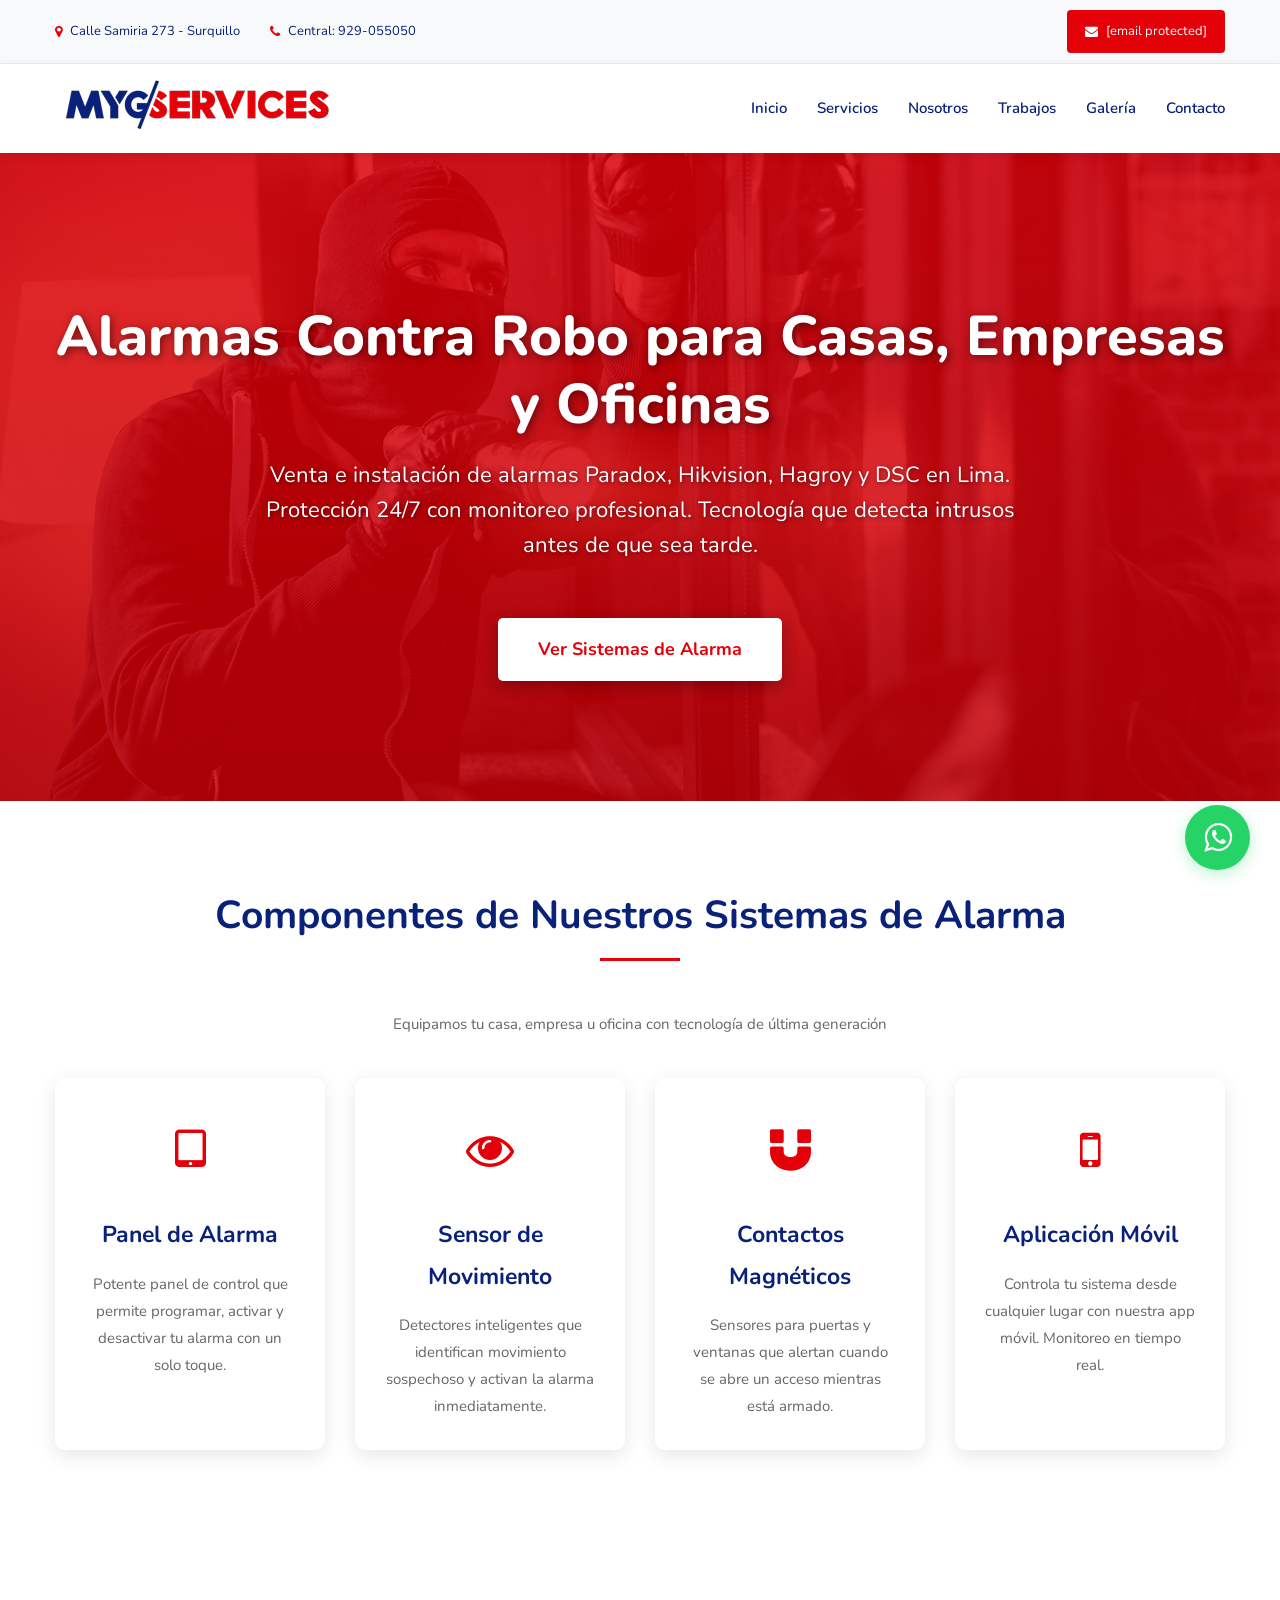
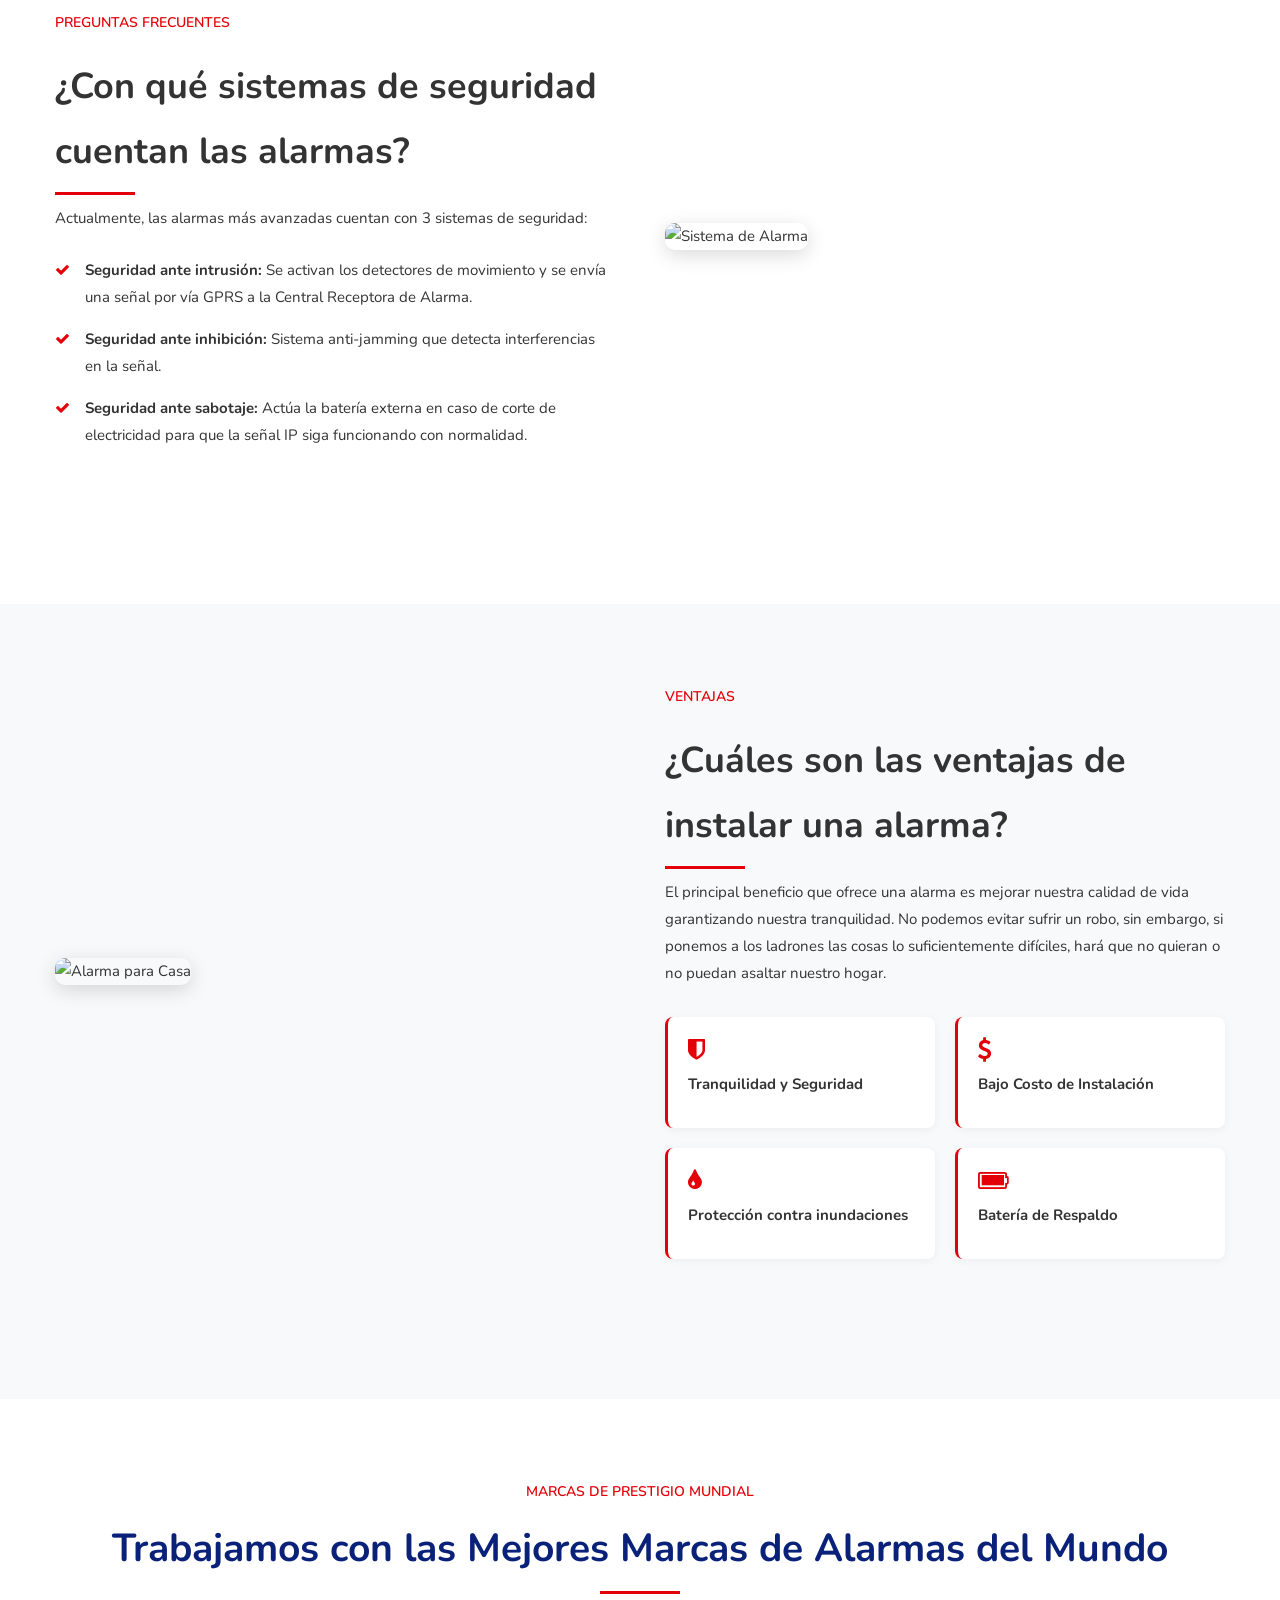
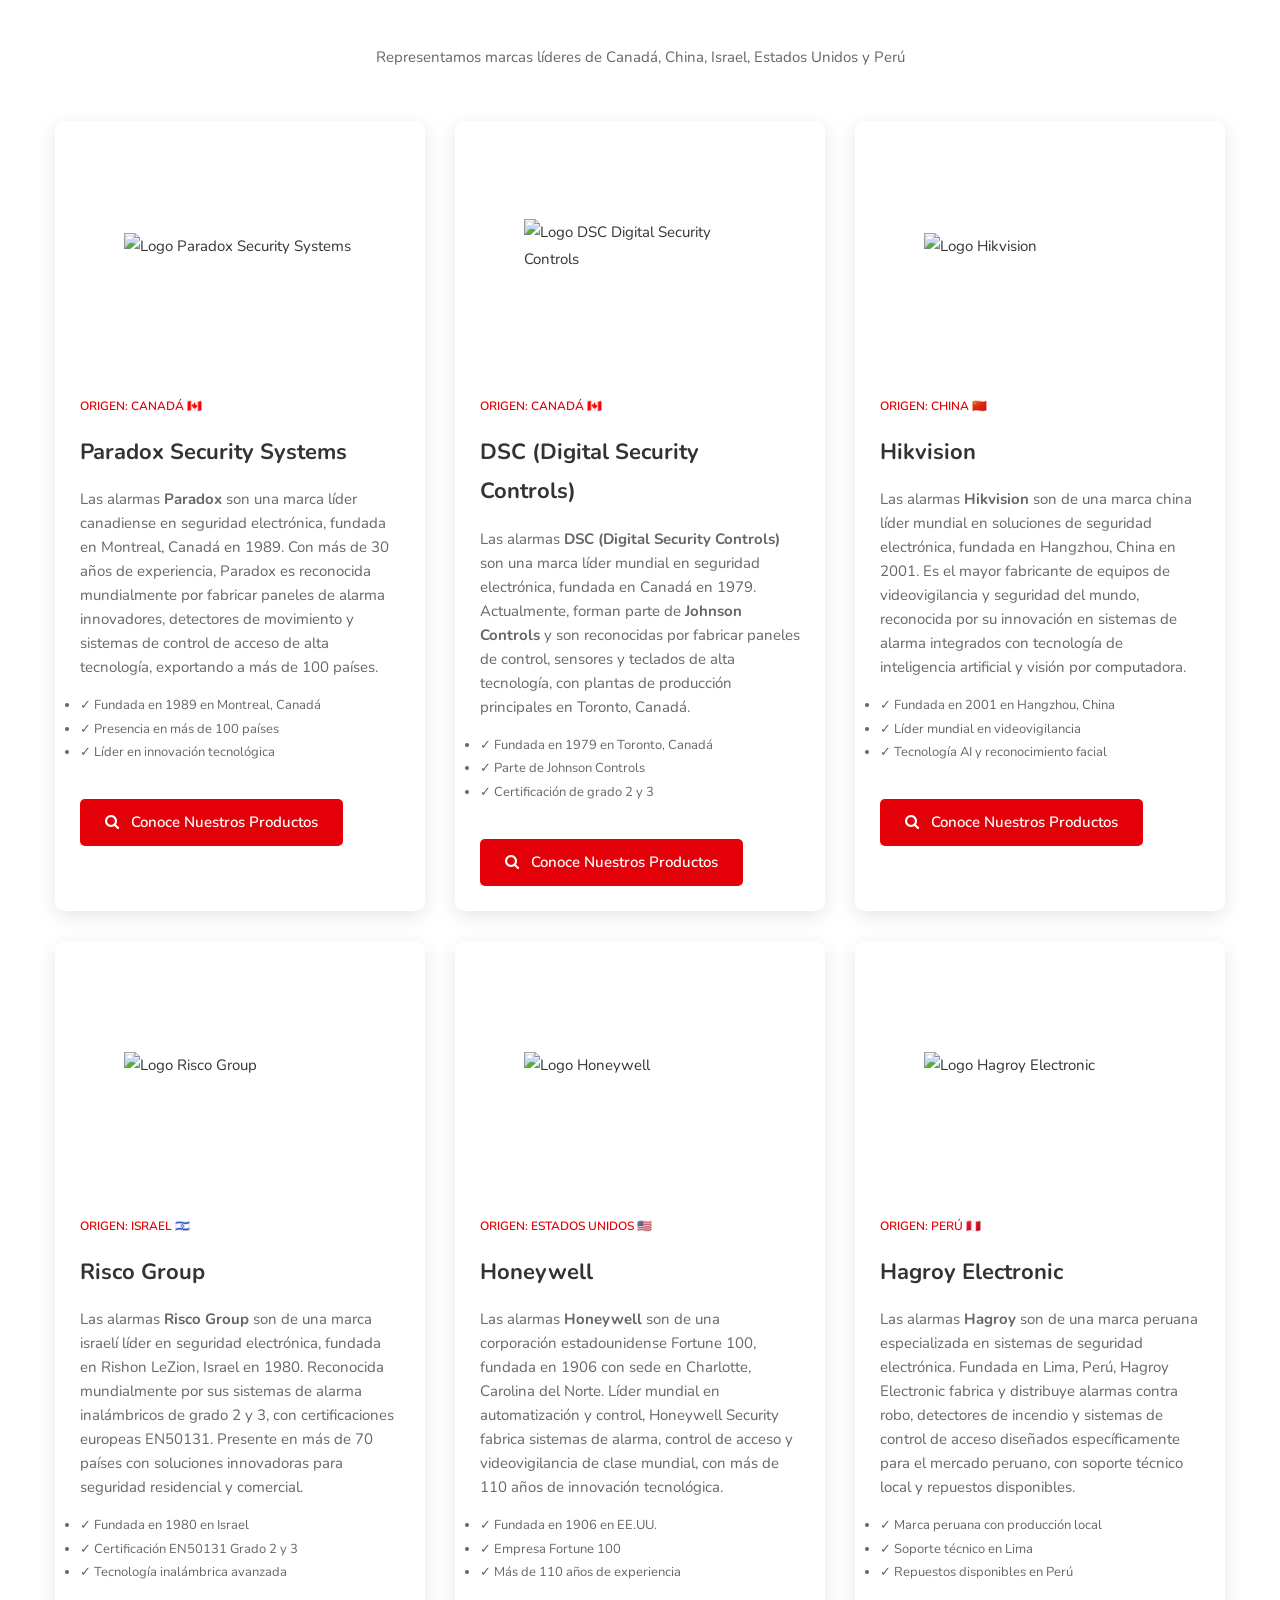
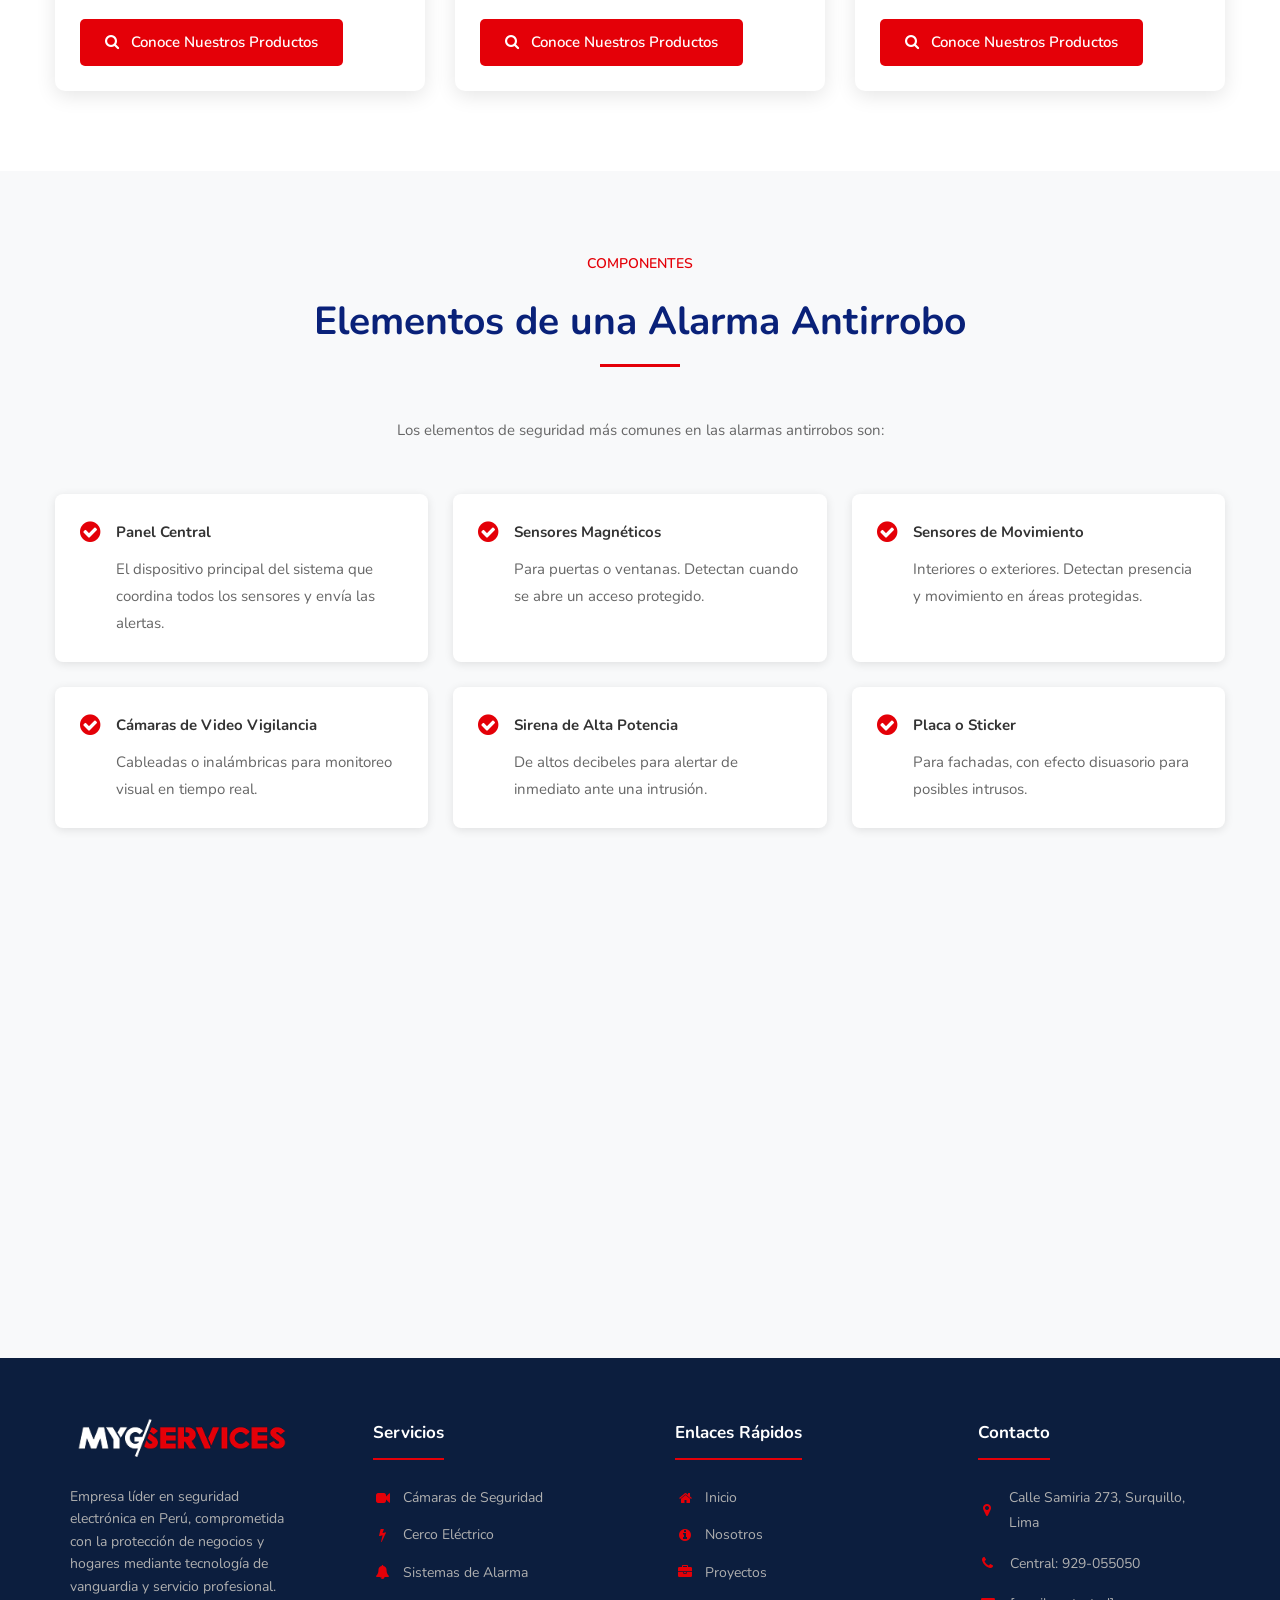
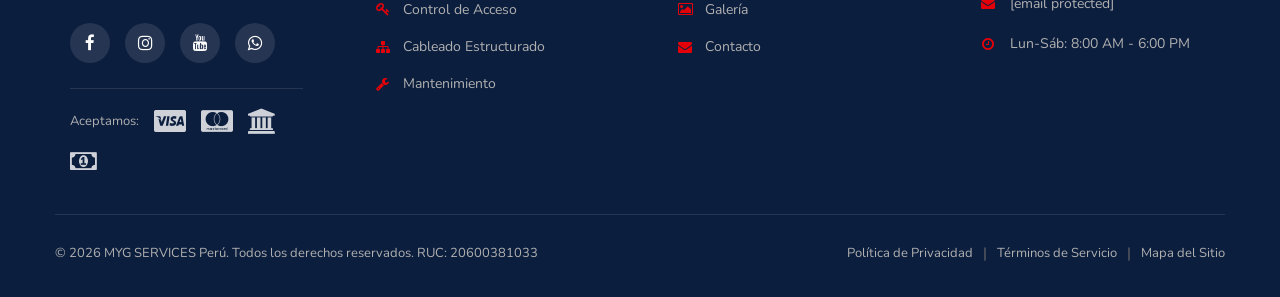
==== CercoElectrico/index.html @ 2b4c7112 "Primer commit" ====
<!DOCTYPE html>
<html lang="es-PE">
<head>
    <!-- ===== META TAGS SEO OPTIMIZADOS ===== -->
    <meta charset="UTF-8">
    <meta name="viewport" content="width=device-width, initial-scale=1.0">
    
    <!-- Título SEO optimizado -->
    <title>Alarmas Contra Robo para Casas, Empresas y Oficinas - Lima | MYG SERVICES</title>
    
    <!-- Meta description optimizada -->
    <meta name="description" content="Venta e instalación de alarmas contra robo para casas, empresas y oficinas en Lima. Marcas: Paradox, Hikvision, Hagroy y DSC. Protección 24/7 con monitoreo profesional. ☎ 929-055050">
    
    <!-- Geo tags para búsqueda local -->
    <meta name="geo.region" content="PE-LIM">
    <meta name="geo.placename" content="Lima, Perú">
    <meta name="geo.position" content="-12.117430;-77.025131">
    
    <!-- Robots -->
    <meta name="robots" content="index, follow, max-image-preview:large, max-snippet:-1, max-video-preview:-1">
    
    <!-- Canonical URL -->
    <link rel="canonical" href="https://mygservices.com/alarma.html">
    
    <!-- Open Graph / Facebook -->
    <meta property="og:type" content="website">
    <meta property="og:url" content="https://mygservices.com/alarma.html">
    <meta property="og:title" content="Alarmas Contra Robo para Casas, Empresas y Oficinas - Lima">
    <meta property="og:description" content="Sistemas de alarma para casas y negocios. Instalación profesional en Lima. Monitoreo 24/7.">
    <meta property="og:image" content="https://mygservices.com/images/alarma-og.jpg">
    <meta property="og:locale" content="es_PE">
    
    <!-- Twitter -->
    <meta property="twitter:card" content="summary_large_image">
    <meta property="twitter:url" content="https://mygservices.com/alarma.html">
    <meta property="twitter:title" content="Sistemas de Alarma Contra Robo - Lima">
    <meta property="twitter:description" content="Instalación de alarmas para casas y negocios. Monitoreo 24/7.">
    
    <!-- Favicon -->
    <link rel="apple-touch-icon" sizes="180x180" href="images/apple-touch-icon.png">
    <link rel="icon" type="image/png" sizes="32x32" href="images/favicon-32x32.png">
    <link rel="icon" type="image/png" sizes="16x16" href="images/favicon-16x16.png">
    <link rel="manifest" href="images/site.webmanifest">
    <link rel="mask-icon" href="images/safari-pinned-tab.svg" color="#e40008">
    <meta name="msapplication-TileColor" content="#da532c">
    <meta name="theme-color" content="#ffffff">
    
    <!-- CSS -->
    <link rel="stylesheet" href="css/style.css">
    <link href="https://fonts.googleapis.com/css?family=Nunito:200,200i,300,300i,400,400i,600,600i,700,700i,800,800i,900,900i&display=swap" rel="stylesheet">
    <link rel="stylesheet" href="https://cdnjs.cloudflare.com/ajax/libs/font-awesome/4.7.0/css/font-awesome.min.css">
    
    <!-- Schema.org Markup para SEO -->
    <script type="application/ld+json">
    {
      "@context": "https://schema.org",
      "@type": "LocalBusiness",
      "name": "MYG SERVICES",
      "description": "Venta e instalación de alarmas Paradox, Hikvision, Hagroy y DSC para casas, empresas y oficinas en Lima, Perú",
      "image": "https://mygservices.com/images/logo.png",
      "telephone": "+51-929-055050",
      "address": {
        "@type": "PostalAddress",
        "streetAddress": "Calle Samiria 273",
        "addressLocality": "Surquillo",
        "addressRegion": "Lima",
        "postalCode": "15064",
        "addressCountry": "PE"
      },
      "geo": {
        "@type": "GeoCoordinates",
        "latitude": -12.117430,
        "longitude": -77.025131
      },
      "url": "https://mygservices.com",
      "priceRange": "$$",
      "openingHoursSpecification": {
        "@type": "OpeningHoursSpecification",
        "dayOfWeek": ["Monday", "Tuesday", "Wednesday", "Thursday", "Friday", "Saturday"],
        "opens": "08:00",
        "closes": "18:00"
      },
      "aggregateRating": {
        "@type": "AggregateRating",
        "ratingValue": "4.8",
        "reviewCount": "127"
      }
    }
    </script>
    
    <script type="application/ld+json">
    {
      "@context": "https://schema.org",
      "@type": "Product",
      "name": "Sistema de Alarma Contra Robo para Casas, Empresas y Oficinas",
      "description": "Sistema de alarma con monitoreo 24/7, sensores de movimiento, contactos magnéticos y aplicación móvil",
      "brand": {
        "@type": "Brand",
        "name": "MYG SERVICES"
      },
      "offers": {
        "@type": "AggregateOffer",
        "priceCurrency": "PEN",
        "availability": "https://schema.org/InStock",
        "seller": {
          "@type": "Organization",
          "name": "MYG SERVICES"
        }
      }
    }
    </script>
    
    <script type="application/ld+json">
    {
      "@context": "https://schema.org",
      "@type": "FAQPage",
      "mainEntity": [
        {
          "@type": "Question",
          "name": "¿Con qué sistemas de seguridad cuentan las alarmas?",
          "acceptedAnswer": {
            "@type": "Answer",
            "text": "Las alarmas cuentan con 3 sistemas de seguridad: Seguridad ante intrusión mediante detectores de movimiento y señal GPRS, seguridad ante inhibición con sistema anti-jamming, y seguridad ante sabotaje con batería externa de respaldo."
          }
        },
        {
          "@type": "Question",
          "name": "¿Cuáles son las ventajas de instalar una alarma contra robo?",
          "acceptedAnswer": {
            "@type": "Answer",
            "text": "Las principales ventajas son: tranquilidad y seguridad para tu familia, bajo costo de instalación, protección contra inundaciones con sensores adicionales, y batería de respaldo que mantiene el sistema funcionando ante cortes de energía."
          }
        },
        {
          "@type": "Question",
          "name": "¿Qué marcas de alarmas instalamos?",
          "acceptedAnswer": {
            "@type": "Answer",
            "text": "Vendemos e instalamos las mejores marcas del mercado: Paradox (SP4000 y EVO192), DSC (paneles híbridos modulares), Hikvision (sistemas integrados), Hagroy, Risco y Honeywell."
          }
        }
      ]
    }
    </script>
</head>
<body>
    <!-- Header -->
    <header id="home">
        <!-- Top Bar -->
        <div class="top-bar">
            <div class="container">
                <div class="top-bar-content">
                    <div class="contact-info">
                        <div class="address">
                            <i class="fa fa-map-marker"></i>
                            <span>Calle Samiria 273 - Surquillo</span>
                        </div>
                        <div class="phone">
                            <i class="fa fa-phone"></i>
                            <span>Central: 929-055050</span>
                        </div>
                    </div>
                    <div class="email-contact">
                        <a href="/cdn-cgi/l/email-protection#2d5b4843594c5e6d40544a5e485f5b444e485e034e4240" class="email-btn">
                            <i class="fa fa-envelope"></i> <span class="__cf_email__" data-cfemail="0b7d6e657f6a784b66726c786e797d62686e7825686466">[email&#160;protected]</span>
                        </a>
                    </div>
                </div>
            </div>
        </div>

        <!-- Navigation -->
        <div class="main-navigation">
            <div class="container">
                <div class="nav-container">
                    <!-- Logo -->
                    <div class="logo">
                        <a href="/">
                            <img src="images/logo.png" alt="MYG SERVICES Logo" width="280" height="60">
                        </a>
                    </div>

                    <!-- Mobile Menu Toggle -->
                    <button class="mobile-toggle" aria-label="Toggle navigation">
                        <span></span>
                        <span></span>
                        <span></span>
                    </button>

                    <!-- Main Menu -->
                    <nav class="main-menu">
                        <ul>
                            <li><a href="/">Inicio</a></li>
                            <li><a href="#services">Servicios</a></li>
                            <li><a href="/#about">Nosotros</a></li>
                            <li><a href="/#projects">Trabajos</a></li>
                            <li><a href="/#gallery">Galería</a></li>
                            <li><a href="#contact">Contacto</a></li>
                        </ul>
                    </nav>
                </div>
            </div>
        </div>
    </header>

    <!-- Hero Section con Imagen de Fondo -->
    <section class="hero-banner">
        <div class="container">
            <h1>Alarmas Contra Robo para Casas, Empresas y Oficinas</h1>
            <p>Venta e instalación de alarmas Paradox, Hikvision, Hagroy y DSC en Lima. Protección 24/7 con monitoreo profesional. Tecnología que detecta intrusos antes de que sea tarde.</p>
            <a href="#services" class="btn-primary">Ver Sistemas de Alarma</a>
        </div>
    </section>

    <!-- Stats Section -->
    <section class="services-section">
        <div class="container">
            <div style="text-align: center; margin-bottom: 40px;">
                <h2 class="section-title">Componentes de Nuestros Sistemas de Alarma</h2>
                <p style="max-width: 800px; margin: 0 auto; color: #666;">Equipamos tu casa, empresa u oficina con tecnología de última generación</p>
            </div>
            <div class="services-grid">
                <div class="service-card">
                    <div class="service-icon">
                        <i class="fa fa-tablet"></i>
                    </div>
                    <h3>Panel de Alarma</h3>
                    <p>Potente panel de control que permite programar, activar y desactivar tu alarma con un solo toque.</p>
                </div>
                
                <div class="service-card">
                    <div class="service-icon">
                        <i class="fa fa-eye"></i>
                    </div>
                    <h3>Sensor de Movimiento</h3>
                    <p>Detectores inteligentes que identifican movimiento sospechoso y activan la alarma inmediatamente.</p>
                </div>
                
                <div class="service-card">
                    <div class="service-icon">
                        <i class="fa fa-magnet"></i>
                    </div>
                    <h3>Contactos Magnéticos</h3>
                    <p>Sensores para puertas y ventanas que alertan cuando se abre un acceso mientras está armado.</p>
                </div>
                
                <div class="service-card">
                    <div class="service-icon">
                        <i class="fa fa-mobile"></i>
                    </div>
                    <h3>Aplicación Móvil</h3>
                    <p>Controla tu sistema desde cualquier lugar con nuestra app móvil. Monitoreo en tiempo real.</p>
                </div>
            </div>
        </div>
    </section>

    <!-- About Section - FAQ -->
    <section class="about-section">
        <div class="container">
            <div class="about-content">
                <div class="about-text">
                    <span class="section-subtitle">Preguntas Frecuentes</span>
                    <h2 class="section-title">¿Con qué sistemas de seguridad cuentan las alarmas?</h2>
                    <p>Actualmente, las alarmas más avanzadas cuentan con 3 sistemas de seguridad:</p>
                    <ul class="check-list">
                        <li>
                            <i class="fa fa-check"></i>
                            <strong>Seguridad ante intrusión:</strong> Se activan los detectores de movimiento y se envía una señal por vía GPRS a la Central Receptora de Alarma.
                        </li>
                        <li>
                            <i class="fa fa-check"></i>
                            <strong>Seguridad ante inhibición:</strong> Sistema anti-jamming que detecta interferencias en la señal.
                        </li>
                        <li>
                            <i class="fa fa-check"></i>
                            <strong>Seguridad ante sabotaje:</strong> Actúa la batería externa en caso de corte de electricidad para que la señal IP siga funcionando con normalidad.
                        </li>
                    </ul>
                </div>
                <div class="about-image">
                    <img src="images/alarma-sistema.jpg" alt="Sistema de Alarma" loading="lazy">
                </div>
            </div>
        </div>
    </section>

    <!-- Features Section -->
    <section class="services-section" style="background: #f8f9fa;">
        <div class="container">
            <div class="about-content">
                <div class="about-image">
                    <img src="images/alarma-casa.jpg" alt="Alarma para Casa" loading="lazy">
                </div>
                <div class="about-text">
                    <span class="section-subtitle">Ventajas</span>
                    <h2 class="section-title">¿Cuáles son las ventajas de instalar una alarma?</h2>
                    <p>
                        El principal beneficio que ofrece una alarma es mejorar nuestra calidad de vida garantizando nuestra tranquilidad. No podemos evitar sufrir un robo, sin embargo, si ponemos a los ladrones las cosas lo suficientemente difíciles, hará que no quieran o no puedan asaltar nuestro hogar.
                    </p>
                    <div class="features-grid">
                        <div class="feature-item">
                            <i class="fa fa-shield"></i>
                            <h4>Tranquilidad y Seguridad</h4>
                        </div>
                        <div class="feature-item">
                            <i class="fa fa-dollar"></i>
                            <h4>Bajo Costo de Instalación</h4>
                        </div>
                        <div class="feature-item">
                            <i class="fa fa-tint"></i>
                            <h4>Protección contra inundaciones</h4>
                        </div>
                        <div class="feature-item">
                            <i class="fa fa-battery-full"></i>
                            <h4>Batería de Respaldo</h4>
                        </div>
                    </div>
                </div>
            </div>
        </div>
    </section>

    <!-- Products Section -->
    <section id="services" class="projects-section">
        <div class="container">
            <div style="text-align: center; margin-bottom: 50px;">
                <span class="section-subtitle">Marcas de Prestigio Mundial</span>
                <h2 class="section-title">Trabajamos con las Mejores Marcas de Alarmas del Mundo</h2>
                <p style="max-width: 800px; margin: 0 auto 20px; color: #666;">Representamos marcas líderes de Canadá, China, Israel, Estados Unidos y Perú</p>
            </div>
            
            <div class="projects-grid">
                <!-- Marca Paradox -->
                <div class="project-card">
                    <div class="project-image" style="display: flex; align-items: center; justify-content: center; background: white; padding: 40px;">
                        <img src="images/logo-paradox.png" alt="Logo Paradox Security Systems" loading="lazy" style="max-width: 80%; height: auto;">
                    </div>
                    <div class="project-info">
                        <span class="project-category">Origen: Canadá 🇨🇦</span>
                        <h3>Paradox Security Systems</h3>
                        <p>Las alarmas <strong>Paradox</strong> son una marca líder canadiense en seguridad electrónica, fundada en Montreal, Canadá en 1989. Con más de 30 años de experiencia, Paradox es reconocida mundialmente por fabricar paneles de alarma innovadores, detectores de movimiento y sistemas de control de acceso de alta tecnología, exportando a más de 100 países.</p>
                        <ul style="text-align: left; font-size: 13px; color: #666; margin: 15px 0;">
                            <li>✓ Fundada en 1989 en Montreal, Canadá</li>
                            <li>✓ Presencia en más de 100 países</li>
                            <li>✓ Líder en innovación tecnológica</li>
                        </ul>
                        <a href="#contact" class="btn-primary">
                            <i class="fa fa-search"></i> Conoce Nuestros Productos
                        </a>
                    </div>
                </div>
                
                <!-- Marca DSC -->
                <div class="project-card">
                    <div class="project-image" style="display: flex; align-items: center; justify-content: center; background: white; padding: 40px;">
                        <img src="images/logo-dsc.png" alt="Logo DSC Digital Security Controls" loading="lazy" style="max-width: 80%; height: auto;">
                    </div>
                    <div class="project-info">
                        <span class="project-category">Origen: Canadá 🇨🇦</span>
                        <h3>DSC (Digital Security Controls)</h3>
                        <p>Las alarmas <strong>DSC (Digital Security Controls)</strong> son una marca líder mundial en seguridad electrónica, fundada en Canadá en 1979. Actualmente, forman parte de <strong>Johnson Controls</strong> y son reconocidas por fabricar paneles de control, sensores y teclados de alta tecnología, con plantas de producción principales en Toronto, Canadá.</p>
                        <ul style="text-align: left; font-size: 13px; color: #666; margin: 15px 0;">
                            <li>✓ Fundada en 1979 en Toronto, Canadá</li>
                            <li>✓ Parte de Johnson Controls</li>
                            <li>✓ Certificación de grado 2 y 3</li>
                        </ul>
                        <a href="#contact" class="btn-primary">
                            <i class="fa fa-search"></i> Conoce Nuestros Productos
                        </a>
                    </div>
                </div>
                
                <!-- Marca Hikvision -->
                <div class="project-card">
                    <div class="project-image" style="display: flex; align-items: center; justify-content: center; background: white; padding: 40px;">
                        <img src="images/logo-hikvision.png" alt="Logo Hikvision" loading="lazy" style="max-width: 80%; height: auto;">
                    </div>
                    <div class="project-info">
                        <span class="project-category">Origen: China 🇨🇳</span>
                        <h3>Hikvision</h3>
                        <p>Las alarmas <strong>Hikvision</strong> son de una marca china líder mundial en soluciones de seguridad electrónica, fundada en Hangzhou, China en 2001. Es el mayor fabricante de equipos de videovigilancia y seguridad del mundo, reconocida por su innovación en sistemas de alarma integrados con tecnología de inteligencia artificial y visión por computadora.</p>
                        <ul style="text-align: left; font-size: 13px; color: #666; margin: 15px 0;">
                            <li>✓ Fundada en 2001 en Hangzhou, China</li>
                            <li>✓ Líder mundial en videovigilancia</li>
                            <li>✓ Tecnología AI y reconocimiento facial</li>
                        </ul>
                        <a href="#contact" class="btn-primary">
                            <i class="fa fa-search"></i> Conoce Nuestros Productos
                        </a>
                    </div>
                </div>
                
                <!-- Marca Risco -->
                <div class="project-card">
                    <div class="project-image" style="display: flex; align-items: center; justify-content: center; background: white; padding: 40px;">
                        <img src="images/logo-risco.png" alt="Logo Risco Group" loading="lazy" style="max-width: 80%; height: auto;">
                    </div>
                    <div class="project-info">
                        <span class="project-category">Origen: Israel 🇮🇱</span>
                        <h3>Risco Group</h3>
                        <p>Las alarmas <strong>Risco Group</strong> son de una marca israelí líder en seguridad electrónica, fundada en Rishon LeZion, Israel en 1980. Reconocida mundialmente por sus sistemas de alarma inalámbricos de grado 2 y 3, con certificaciones europeas EN50131. Presente en más de 70 países con soluciones innovadoras para seguridad residencial y comercial.</p>
                        <ul style="text-align: left; font-size: 13px; color: #666; margin: 15px 0;">
                            <li>✓ Fundada en 1980 en Israel</li>
                            <li>✓ Certificación EN50131 Grado 2 y 3</li>
                            <li>✓ Tecnología inalámbrica avanzada</li>
                        </ul>
                        <a href="#contact" class="btn-primary">
                            <i class="fa fa-search"></i> Conoce Nuestros Productos
                        </a>
                    </div>
                </div>
                
                <!-- Marca Honeywell -->
                <div class="project-card">
                    <div class="project-image" style="display: flex; align-items: center; justify-content: center; background: white; padding: 40px;">
                        <img src="images/logo-honeywell.png" alt="Logo Honeywell" loading="lazy" style="max-width: 80%; height: auto;">
                    </div>
                    <div class="project-info">
                        <span class="project-category">Origen: Estados Unidos 🇺🇸</span>
                        <h3>Honeywell</h3>
                        <p>Las alarmas <strong>Honeywell</strong> son de una corporación estadounidense Fortune 100, fundada en 1906 con sede en Charlotte, Carolina del Norte. Líder mundial en automatización y control, Honeywell Security fabrica sistemas de alarma, control de acceso y videovigilancia de clase mundial, con más de 110 años de innovación tecnológica.</p>
                        <ul style="text-align: left; font-size: 13px; color: #666; margin: 15px 0;">
                            <li>✓ Fundada en 1906 en EE.UU.</li>
                            <li>✓ Empresa Fortune 100</li>
                            <li>✓ Más de 110 años de experiencia</li>
                        </ul>
                        <a href="#contact" class="btn-primary">
                            <i class="fa fa-search"></i> Conoce Nuestros Productos
                        </a>
                    </div>
                </div>
                
                <!-- Marca Hagroy -->
                <div class="project-card">
                    <div class="project-image" style="display: flex; align-items: center; justify-content: center; background: white; padding: 40px;">
                        <img src="images/logo-hagroy.png" alt="Logo Hagroy Electronic" loading="lazy" style="max-width: 80%; height: auto;">
                    </div>
                    <div class="project-info">
                        <span class="project-category">Origen: Perú 🇵🇪</span>
                        <h3>Hagroy Electronic</h3>
                        <p>Las alarmas <strong>Hagroy</strong> son de una marca peruana especializada en sistemas de seguridad electrónica. Fundada en Lima, Perú, Hagroy Electronic fabrica y distribuye alarmas contra robo, detectores de incendio y sistemas de control de acceso diseñados específicamente para el mercado peruano, con soporte técnico local y repuestos disponibles.</p>
                        <ul style="text-align: left; font-size: 13px; color: #666; margin: 15px 0;">
                            <li>✓ Marca peruana con producción local</li>
                            <li>✓ Soporte técnico en Lima</li>
                            <li>✓ Repuestos disponibles en Perú</li>
                        </ul>
                        <a href="#contact" class="btn-primary">
                            <i class="fa fa-search"></i> Conoce Nuestros Productos
                        </a>
                    </div>
                </div>
            </div>
        </div>
    </section>

    <!-- Components Section -->
    <section class="safety-section">
        <div class="container">
            <div style="text-align: center; margin-bottom: 50px;">
                <span class="section-subtitle">Componentes</span>
                <h2 class="section-title">Elementos de una Alarma Antirrobo</h2>
                <p style="max-width: 800px; margin: 0 auto; color: #666;">Los elementos de seguridad más comunes en las alarmas antirrobos son:</p>
            </div>
            
            <div class="safety-items">
                <div class="safety-item">
                    <i class="fa fa-check-circle"></i>
                    <div>
                        <h4>Panel Central</h4>
                        <p>El dispositivo principal del sistema que coordina todos los sensores y envía las alertas.</p>
                    </div>
                </div>
                
                <div class="safety-item">
                    <i class="fa fa-check-circle"></i>
                    <div>
                        <h4>Sensores Magnéticos</h4>
                        <p>Para puertas o ventanas. Detectan cuando se abre un acceso protegido.</p>
                    </div>
                </div>
                
                <div class="safety-item">
                    <i class="fa fa-check-circle"></i>
                    <div>
                        <h4>Sensores de Movimiento</h4>
                        <p>Interiores o exteriores. Detectan presencia y movimiento en áreas protegidas.</p>
                    </div>
                </div>
                
                <div class="safety-item">
                    <i class="fa fa-check-circle"></i>
                    <div>
                        <h4>Cámaras de Video Vigilancia</h4>
                        <p>Cableadas o inalámbricas para monitoreo visual en tiempo real.</p>
                    </div>
                </div>
                
                <div class="safety-item">
                    <i class="fa fa-check-circle"></i>
                    <div>
                        <h4>Sirena de Alta Potencia</h4>
                        <p>De altos decibeles para alertar de inmediato ante una intrusión.</p>
                    </div>
                </div>
                
                <div class="safety-item">
                    <i class="fa fa-check-circle"></i>
                    <div>
                        <h4>Placa o Sticker</h4>
                        <p>Para fachadas, con efecto disuasorio para posibles intrusos.</p>
                    </div>
                </div>
            </div>
        </div>
    </section>

    <!-- Team Section (Nuevo) -->

    <!-- Map Section -->
    <section id="contact" class="contact-section">
        <div class="map-container">
            <iframe 
                src="https://www.google.com/maps/embed?pb=!1m18!1m12!1m3!1d62414.76576065454!2d-77.0251310471886!3d-12.117430483105442!2m3!1f0!2f0!3f0!3m2!1i1024!2i768!4f13.1!3m3!1m2!1s0x9105c7e81cf2ceb3%3A0xc3b89f55e1a2bcf2!2sMYG%20SERVICES!5e0!3m2!1ses-419!2spe!4v1669604047118!5m2!1ses-419!2spe" 
                height="450" 
                style="border:0;" 
                allowfullscreen="" 
                loading="lazy" 
                referrerpolicy="no-referrer-when-downgrade"
                title="Ubicación de MYG SERVICES en Google Maps">
            </iframe>
        </div>
    </section>
 
    <!-- Footer -->
    <footer>
        <div class="container">
            <div class="footer-content">
                <!-- Columna 1: Logo y descripción -->
                <div class="footer-col">
                    <div class="footer-logo">
                        <img src="images/logo-mygservices.png" alt="MYG SERVICES Perú" loading="lazy">
                  </div>
                    <p class="footer-description">Empresa líder en seguridad electrónica en Perú, comprometida con la protección de negocios y hogares mediante tecnología de vanguardia y servicio profesional.</p>
                    
                    <!-- Redes Sociales -->
                    <div class="footer-social">
                        <a href="https://www.facebook.com/profile.php?id=100095376911321" target="_blank" rel="noopener noreferrer" aria-label="Facebook" title="Facebook">
                            <i class="fa fa-facebook"></i>
                        </a>
                        <a href="https://www.instagram.com/mygservices/" target="_blank" rel="noopener noreferrer" aria-label="Instagram" title="Instagram">
                            <i class="fa fa-instagram"></i>
                        </a>
                        <a href="https://www.youtube.com/@MYGSERVICES" target="_blank" rel="noopener noreferrer" aria-label="YouTube" title="YouTube">
                            <i class="fa fa-youtube"></i>
                        </a>
                        <a href="https://api.whatsapp.com/send?phone=51929055050" target="_blank" rel="noopener noreferrer" aria-label="WhatsApp" title="WhatsApp">
                            <i class="fa fa-whatsapp"></i>
                        </a>
                    </div>
                    
                    <!-- Métodos de pago -->
                    <div class="payment-methods">
                        <span>Aceptamos:</span>
                        <i class="fa fa-cc-visa" title="Visa"></i>
                        <i class="fa fa-cc-mastercard" title="Mastercard"></i>
                        <i class="fa fa-university" title="Transferencia Bancaria"></i>
                        <i class="fa fa-money" title="Efectivo"></i>
                    </div>
                </div>
                
                <!-- Columna 2: Servicios -->
                <div class="footer-col">
                    <h3 class="footer-title">Servicios</h3>
                    <ul class="footer-links">
                        <li><a href="/#services"><i class="fa fa-video-camera"></i> Cámaras de Seguridad</a></li>
                        <li><a href="/#services"><i class="fa fa-bolt"></i> Cerco Eléctrico</a></li>
                        <li><a href="alarma.html"><i class="fa fa-bell"></i> Sistemas de Alarma</a></li>
                        <li><a href="/#services"><i class="fa fa-key"></i> Control de Acceso</a></li>
                        <li><a href="/#services"><i class="fa fa-sitemap"></i> Cableado Estructurado</a></li>
                        <li><a href="/#services"><i class="fa fa-wrench"></i> Mantenimiento</a></li>
                    </ul>
                </div>
                
                <!-- Columna 3: Enlaces rápidos -->
                <div class="footer-col">
                    <h3 class="footer-title">Enlaces Rápidos</h3>
                    <ul class="footer-links">
                        <li><a href="/"><i class="fa fa-home"></i> Inicio</a></li>
                        <li><a href="/#about"><i class="fa fa-info-circle"></i> Nosotros</a></li>
                        <li><a href="/#projects"><i class="fa fa-briefcase"></i> Proyectos</a></li>
                        <li><a href="/#gallery"><i class="fa fa-photo"></i> Galería</a></li>
                        <li><a href="#contact"><i class="fa fa-envelope"></i> Contacto</a></li>
                    </ul>
                </div>
                
                <!-- Columna 4: Contacto -->
                <div class="footer-col">
                    <h3 class="footer-title">Contacto</h3>
                    <div class="footer-contact-info">
                        <p><i class="fa fa-map-marker"></i> Calle Samiria 273, Surquillo, Lima</p>
                        <p><i class="fa fa-phone"></i> Central: 929-055050</p>
                        <p><i class="fa fa-envelope"></i> <a href="/cdn-cgi/l/email-protection#ef998a819b8e9caf8296889c8a9d99868c8a9cc18c8082"><span class="__cf_email__" data-cfemail="3c4a5952485d4f7c5145594d5b4c48575d5b4d125f5351">[email&#160;protected]</span></a></p>
                        <p><i class="fa fa-clock-o"></i> Lun-Sáb: 8:00 AM - 6:00 PM</p>
                    </div>
                </div>
            </div>
            
            <div class="footer-bottom">
                <div class="copyright">
                    <p>&copy; <span id="current-year">2026</span> MYG SERVICES Perú. Todos los derechos reservados. RUC: 20600381033</p>
                </div>
                <div class="footer-legal">
                    <a href="/politica-privacidad.html">Política de Privacidad</a>
                    <span>|</span>
                    <a href="/terminos-servicio.html">Términos de Servicio</a>
                    <span>|</span>
                    <a href="/sitemap.xml">Mapa del Sitio</a>
                </div>
            </div>
        </div>
    </footer>

    <!-- WhatsApp Float -->
    <a href="https://wa.me/51929055050?text=Hola%20MYG%20SERVICES,%20quisiera%20información%20sobre%20sistemas%20de%20alarma" 
       class="whatsapp-float" 
       target="_blank" 
       rel="noopener noreferrer"
       aria-label="Contactar por WhatsApp"
       title="WhatsApp">
        <i class="fa fa-whatsapp"></i>
    </a>

    <!-- Back to Top -->
    <button class="back-to-top" aria-label="Volver arriba" title="Volver arriba">
        <i class="fa fa-chevron-up"></i>
    </button>

    <!-- JavaScript -->
    <script>
        // Smooth scroll para los enlaces del menú
        document.querySelectorAll('a[href^="#"]').forEach(anchor => {
            anchor.addEventListener('click', function (e) {
                e.preventDefault();
                const target = document.querySelector(this.getAttribute('href'));
                if (target) {
                    target.scrollIntoView({
                        behavior: 'smooth',
                        block: 'start'
                    });
                    // Cerrar menú móvil si está abierto
                    if (mainMenu.classList.contains('active')) {
                        mobileToggle.classList.remove('active');
                        mainMenu.classList.remove('active');
                    }
                }
            });
        });

        // Menú móvil
        const mobileToggle = document.querySelector('.mobile-toggle');
        const mainMenu = document.querySelector('.main-menu');

        if (mobileToggle && mainMenu) {
            mobileToggle.addEventListener('click', function() {
                this.classList.toggle('active');
                mainMenu.classList.toggle('active');
            });

            // Cerrar menú al hacer clic en un enlace
            mainMenu.querySelectorAll('a').forEach(link => {
                link.addEventListener('click', () => {
                    mobileToggle.classList.remove('active');
                    mainMenu.classList.remove('active');
                });
            });
        }

        // Back to top button
        const backToTop = document.querySelector('.back-to-top');
        
        window.addEventListener('scroll', () => {
            if (window.scrollY > 300) {
                backToTop.classList.add('visible');
            } else {
                backToTop.classList.remove('visible');
            }
        });

        backToTop.addEventListener('click', () => {
            window.scrollTo({
                top: 0,
                behavior: 'smooth'
            });
        });

        // Actualizar año en copyright
        document.getElementById('current-year').textContent = new Date().getFullYear();

        // Marcar enlace activo en el menú
        const sections = document.querySelectorAll('section[id]');
        window.addEventListener('scroll', () => {
            let current = '';
            sections.forEach(section => {
                const sectionTop = section.offsetTop;
                const sectionHeight = section.clientHeight;
                if (scrollY >= (sectionTop - 200)) {
                    current = section.getAttribute('id');
                }
            });

            document.querySelectorAll('.main-menu a').forEach(link => {
                link.classList.remove('active');
                if (link.getAttribute('href') === `#${current}`) {
                    link.classList.add('active');
                }
            });
        });
    </script>
</body>
</html>
---- CercoElectrico/css/style.css ----
/* ===== RESET Y ESTILOS BASE ===== */
* {
    margin: 0;
    padding: 0;
    box-sizing: border-box;
}

html {
    scroll-behavior: smooth;
}

body {
    font-family: 'Nunito', sans-serif;
    font-size: 15px;
    line-height: 1.8;
    color: #333;
    overflow-x: hidden;
}

.container {
    width: 100%;
    max-width: 1200px;
    margin: 0 auto;
    padding: 0 15px;
}

/* ===== HEADER ===== */
.top-bar {
    background: #f8f9fa;
    padding: 10px 0;
    border-bottom: 1px solid #eee;
}

.top-bar-content {
    display: flex;
    justify-content: space-between;
    align-items: center;
    flex-wrap: wrap;
}

.contact-info {
    display: flex;
    gap: 30px;
}

.contact-info div {
    display: flex;
    align-items: center;
    gap: 8px;
    font-size: 13px;
    color: #092179;
}

.contact-info i {
    color: #e40008;
}

.email-btn {
    background: #e40008;
    color: white;
    padding: 10px 18px;
    border-radius: 4px;
    text-decoration: none;
    font-size: 13px;
    display: inline-flex;
    align-items: center;
    gap: 8px;
    transition: all 0.3s;
}

.email-btn:hover {
    background: #c40007;
    transform: translateY(-2px);
}

/* ===== NAVEGACIÓN ===== */
.main-navigation {
    background: white;
    box-shadow: 0 2px 10px rgba(0,0,0,0.1);
    position: sticky;
    top: 0;
    z-index: 1000;
}

.nav-container {
    display: flex;
    justify-content: space-between;
    align-items: center;
    padding: 15px 0;
}

.logo img {
    max-width: 280px;
    height: auto;
}

.mobile-toggle {
    display: none;
    background: none;
    border: none;
    cursor: pointer;
    flex-direction: column;
    gap: 4px;
    padding: 5px;
    z-index: 1001;
}

.mobile-toggle span {
    width: 25px;
    height: 3px;
    background: #092179;
    transition: 0.3s;
}

.main-menu ul {
    display: flex;
    list-style: none;
    gap: 30px;
}

.main-menu a {
    color: #092179;
    text-decoration: none;
    font-weight: 600;
    font-size: 15px;
    transition: color 0.3s;
    padding: 5px 0;
    position: relative;
}

.main-menu a:hover {
    color: #e40008;
}

.main-menu a::after {
    content: '';
    position: absolute;
    bottom: 0;
    left: 0;
    width: 0;
    height: 2px;
    background: #e40008;
    transition: width 0.3s;
}

.main-menu a:hover::after,
.main-menu a.active::after {
    width: 100%;
}

/* ===== HERO BANNER CON IMAGEN DE FONDO ===== */
.hero-banner {
    padding: 150px 0 120px;
    background-image: linear-gradient(
        rgba(228, 0, 8, 0.85),
        rgba(194, 0, 7, 0.85)
    ), url('../images/banner1.jpg');
    background-size: cover;
    background-position: center center;
    background-repeat: no-repeat;
    background-attachment: fixed;
    text-align: center;
    color: white;
    position: relative;
}

.hero-banner h1 {
    font-size: 56px;
    font-weight: 800;
    margin-bottom: 20px;
    text-shadow: 2px 2px 8px rgba(0, 0, 0, 0.5);
    line-height: 1.2;
}

.hero-banner p {
    font-size: 22px;
    max-width: 800px;
    margin: 0 auto 35px;
    text-shadow: 1px 1px 4px rgba(0, 0, 0, 0.5);
    line-height: 1.6;
}

.hero-banner .btn-primary {
    background: white;
    color: #e40008;
    padding: 15px 40px;
    font-size: 18px;
    font-weight: 700;
    box-shadow: 0 4px 15px rgba(0, 0, 0, 0.3);
    transition: all 0.3s;
}

.hero-banner .btn-primary:hover {
    background: #f8f9fa;
    transform: translateY(-3px);
    box-shadow: 0 6px 20px rgba(0, 0, 0, 0.4);
}

/* ===== SECCIONES GENERALES ===== */
section {
    padding: 80px 0;
}

.section-title {
    text-align: center;
    color: #092179;
    font-size: 39px;
    margin-bottom: 60px;
    position: relative;
}

.section-title::after {
    content: '';
    position: absolute;
    bottom: -10px;
    left: 50%;
    transform: translateX(-50%);
    width: 80px;
    height: 3px;
    background: #e40008;
}

.section-subtitle {
    color: #e40008;
    font-weight: 600;
    text-transform: uppercase;
    font-size: 14px;
    display: block;
    margin-bottom: 10px;
    text-align: center;
}

/* ===== SERVICIOS ===== */
.services-grid {
    display: grid;
    grid-template-columns: repeat(auto-fit, minmax(250px, 1fr));
    gap: 30px;
    margin-top: 40px;
}

.service-card {
    background: white;
    border-radius: 10px;
    padding: 30px;
    text-align: center;
    box-shadow: 0 5px 20px rgba(0,0,0,0.1);
    transition: transform 0.3s, box-shadow 0.3s;
}

.service-card:hover {
    transform: translateY(-10px);
    box-shadow: 0 15px 30px rgba(0,0,0,0.2);
}

.service-icon {
    font-size: 48px;
    color: #e40008;
    margin-bottom: 20px;
}

.service-card h3 {
    color: #092179;
    margin-bottom: 15px;
    font-size: 23px;
}

.service-card p {
    color: #666;
    font-size: 15px;
    line-height: 1.8;
}

/* ===== NOSOTROS ===== */
.about-content {
    display: grid;
    grid-template-columns: 1fr 1fr;
    gap: 50px;
    align-items: center;
    margin-bottom: 60px;
}

.about-text {
    max-width: 600px;
}

.about-text .section-title {
    text-align: left;
    margin: 20px 0;
    font-size: 36px;
    color: #333;
}

.about-text .section-title::after {
    left: 0;
    transform: none;
}

.about-text .section-subtitle {
    text-align: left;
}

.about-text p {
    margin-bottom: 25px;
    line-height: 1.8;
}

.about-image {
    max-width: 500px;
}

.about-image img {
    width: 100%;
    border-radius: 10px;
    box-shadow: 0 5px 20px rgba(0,0,0,0.15);
}

/* Lista con checks */
.check-list {
    list-style: none;
    padding: 0;
}

.check-list li {
    margin-bottom: 15px;
    padding-left: 30px;
    position: relative;
}

.check-list li i {
    color: #e40008;
    position: absolute;
    left: 0;
    top: 5px;
}

/* Grid de características */
.features-grid {
    display: grid;
    grid-template-columns: 1fr 1fr;
    gap: 20px;
    margin-top: 30px;
}

.feature-item {
    padding: 20px;
    background: white;
    border-radius: 8px;
    border-left: 3px solid #e40008;
    box-shadow: 0 2px 10px rgba(0,0,0,0.05);
}

.feature-item i {
    font-size: 24px;
    color: #e40008;
    margin-bottom: 10px;
}

.feature-item h4 {
    margin-bottom: 10px;
    color: #333;
}

/* ===== PROYECTOS ===== */
.projects-grid {
    display: grid;
    grid-template-columns: repeat(auto-fit, minmax(300px, 1fr));
    gap: 30px;
    margin-top: 40px;
}

.project-card {
    background: white;
    border-radius: 10px;
    overflow: hidden;
    box-shadow: 0 5px 20px rgba(0,0,0,0.1);
    transition: transform 0.3s;
}

.project-card:hover {
    transform: translateY(-10px);
    box-shadow: 0 15px 30px rgba(0,0,0,0.2);
}

.project-image {
    height: 250px;
    overflow: hidden;
}

.project-image img {
    width: 100%;
    height: 100%;
    object-fit: cover;
    transition: transform 0.5s;
}

.project-card:hover .project-image img {
    transform: scale(1.1);
}

.project-info {
    padding: 25px;
}

.project-category {
    color: #e40008;
    font-weight: 600;
    font-size: 12px;
    text-transform: uppercase;
    display: block;
    margin-bottom: 10px;
}

.project-info h3 {
    margin: 15px 0;
    font-size: 22px;
    color: #333;
}

.project-info p {
    color: #666;
    line-height: 1.6;
}

.btn-primary {
    display: inline-block;
    margin-top: 20px;
    padding: 10px 25px;
    background: #e40008;
    color: white;
    text-decoration: none;
    border-radius: 5px;
    transition: all 0.3s;
    border: none;
    cursor: pointer;
    font-weight: 600;
}

.btn-primary:hover {
    background: #c40007;
    transform: translateY(-2px);
    box-shadow: 0 5px 15px rgba(228, 0, 8, 0.3);
}

.btn-primary i {
    margin-right: 8px;
}

/* ===== SEGURIDAD ANTE TODO ===== */
.safety-section {
    background: #f8f9fa;
    padding: 80px 0;
}

.safety-items {
    display: grid;
    grid-template-columns: repeat(auto-fit, minmax(300px, 1fr));
    gap: 25px;
    margin-top: 40px;
}

.safety-item {
    display: flex;
    gap: 15px;
    padding: 25px;
    background: white;
    border-radius: 8px;
    box-shadow: 0 2px 10px rgba(0,0,0,0.1);
    transition: all 0.3s;
}

.safety-item:hover {
    transform: translateX(5px);
    box-shadow: 0 5px 15px rgba(0,0,0,0.15);
}

.safety-item i {
    color: #e40008;
    font-size: 24px;
    flex-shrink: 0;
}

.safety-item h4 {
    margin-bottom: 10px;
    color: #333;
}

.safety-item p {
    color: #666;
}

/* ===== EQUIPO ===== */
.team-grid {
    display: grid;
    grid-template-columns: repeat(auto-fit, minmax(300px, 1fr));
    gap: 30px;
    margin-top: 40px;
}

.team-card {
    background: white;
    border-radius: 10px;
    overflow: hidden;
    box-shadow: 0 5px 20px rgba(0,0,0,0.1);
    transition: transform 0.3s;
}

.team-card:hover {
    transform: translateY(-10px);
}

.team-image {
    height: 300px;
    overflow: hidden;
}

.team-image img {
    width: 100%;
    height: 100%;
    object-fit: cover;
    transition: transform 0.5s;
}

.team-card:hover .team-image img {
    transform: scale(1.1);
}

.team-info {
    padding: 25px;
}

.team-specialty {
    display: block;
    color: #e40008;
    font-size: 14px;
    text-transform: uppercase;
    letter-spacing: 1px;
    margin-bottom: 5px;
}

.team-info h3 {
    color: #092179;
    font-size: 23px;
    margin-bottom: 15px;
}

.team-info p {
    color: #666;
    font-size: 14px;
    margin-bottom: 20px;
    line-height: 1.6;
}

.team-btn {
    display: inline-block;
    background: #092179;
    color: white;
    padding: 12px 24px;
    border-radius: 5px;
    text-decoration: none;
    font-size: 14px;
    font-weight: 600;
    transition: background 0.3s;
}

.team-btn:hover {
    background: #071a5e;
}

/* ===== GALERÍA ===== */
.gallery-grid {
    display: grid;
    grid-template-columns: repeat(auto-fit, minmax(280px, 1fr));
    gap: 20px;
    margin-top: 40px;
}

.gallery-item {
    position: relative;
    overflow: hidden;
    border-radius: 10px;
    cursor: pointer;
    height: 300px;
    box-shadow: 0 5px 15px rgba(0,0,0,0.1);
    transition: transform 0.3s;
}

.gallery-item:hover {
    transform: scale(1.05);
}

.gallery-item img {
    width: 100%;
    height: 100%;
    object-fit: cover;
    transition: transform 0.5s;
}

.gallery-item:hover img {
    transform: scale(1.1);
}

.gallery-overlay {
    position: absolute;
    bottom: 0;
    left: 0;
    right: 0;
    background: linear-gradient(to top, rgba(0,0,0,0.8), transparent);
    padding: 20px;
    transform: translateY(100%);
    transition: transform 0.3s;
}

.gallery-item:hover .gallery-overlay {
    transform: translateY(0);
}

.gallery-caption {
    color: white;
    font-size: 16px;
    font-weight: 600;
}

/* ===== CONTACTO ===== */
.contact-section {
    padding: 0;
    margin: 0;
    background: #f8f9fa;
}

.map-container {
    width: 100%;
    overflow: hidden;
}

.map-container iframe {
    width: 100%;
    height: 450px;
    border: none;
    display: block;
}

/* ===== FOOTER ===== */
footer {
    background: #0c1e3e;
    color: white;
    padding: 60px 0 30px;
    margin-top: 0;
}

.footer-content {
    display: grid;
    grid-template-columns: repeat(auto-fit, minmax(250px, 1fr));
    gap: 40px;
    margin-bottom: 40px;
}

.footer-col {
    padding: 0 15px;
}

.footer-logo img {
    max-width: 220px;
    margin-bottom: 20px;
}

.footer-description {
    color: #b0b0b0;
    line-height: 1.6;
    margin-bottom: 25px;
    font-size: 14px;
}

.footer-social {
    display: flex;
    gap: 15px;
    margin-bottom: 25px;
}

.footer-social a {
    display: flex;
    align-items: center;
    justify-content: center;
    width: 40px;
    height: 40px;
    background: rgba(255, 255, 255, 0.1);
    border-radius: 50%;
    color: white;
    text-decoration: none;
    transition: all 0.3s;
}

.footer-social a:hover {
    background: #e40008;
    transform: translateY(-3px);
}

.footer-social i {
    font-size: 17px;
}

.payment-methods {
    display: flex;
    align-items: center;
    gap: 15px;
    flex-wrap: wrap;
    padding-top: 20px;
    border-top: 1px solid rgba(255, 255, 255, 0.1);
    font-size: 14px;
}

.payment-methods span {
    color: #b0b0b0;
    font-size: 13px;
}

.payment-methods i {
    font-size: 25px;
    color: white;
    opacity: 0.8;
    transition: opacity 0.3s;
}

.payment-methods i:hover {
    opacity: 1;
}

.footer-title {
    color: white;
    font-size: 17px;
    margin-bottom: 25px;
    padding-bottom: 10px;
    border-bottom: 2px solid #e40008;
    display: inline-block;
}

.footer-links {
    list-style: none;
    padding: 0;
}

.footer-links li {
    margin-bottom: 12px;
}

.footer-links a {
    color: #b0b0b0;
    text-decoration: none;
    display: flex;
    align-items: center;
    gap: 10px;
    transition: all 0.3s;
    font-size: 14px;
}

.footer-links a i {
    color: #e40008;
    width: 20px;
    text-align: center;
}

.footer-links a:hover {
    color: white;
    transform: translateX(5px);
}

.footer-contact-info p {
    display: flex;
    align-items: center;
    gap: 12px;
    margin-bottom: 15px;
    color: #b0b0b0;
    font-size: 14px;
}

.footer-contact-info i {
    color: #e40008;
    width: 20px;
    text-align: center;
}

.footer-contact-info a {
    color: #b0b0b0;
    text-decoration: none;
    transition: color 0.3s;
}

.footer-contact-info a:hover {
    color: white;
}

.footer-bottom {
    border-top: 1px solid rgba(255, 255, 255, 0.1);
    padding-top: 25px;
    display: flex;
    justify-content: space-between;
    align-items: center;
    flex-wrap: wrap;
    gap: 20px;
}

.copyright p {
    color: #b0b0b0;
    font-size: 13px;
    margin: 0;
}

.footer-legal {
    display: flex;
    align-items: center;
    gap: 10px;
    flex-wrap: wrap;
}

.footer-legal a {
    color: #b0b0b0;
    text-decoration: none;
    font-size: 13px;
    transition: color 0.3s;
}

.footer-legal a:hover {
    color: white;
}

.footer-legal span {
    color: #666;
}

/* ===== WHATSAPP FLOAT ===== */
.whatsapp-float {
    position: fixed;
    bottom: 30px;
    right: 30px;
    background: #25D366;
    color: white;
    width: 65px;
    height: 65px;
    border-radius: 50%;
    display: flex;
    align-items: center;
    justify-content: center;
    text-decoration: none;
    box-shadow: 0 4px 15px rgba(37, 211, 102, 0.3);
    z-index: 1000;
    transition: all 0.3s;
    animation: pulse 2s infinite;
}

.whatsapp-float:hover {
    background: #128C7E;
    transform: scale(1.1);
    box-shadow: 0 6px 20px rgba(37, 211, 102, 0.4);
}

.whatsapp-float i {
    font-size: 33px;
}

@keyframes pulse {
    0% {
        box-shadow: 0 0 0 0 rgba(37, 211, 102, 0.7);
    }
    70% {
        box-shadow: 0 0 0 10px rgba(37, 211, 102, 0);
    }
    100% {
        box-shadow: 0 0 0 0 rgba(37, 211, 102, 0);
    }
}

/* ===== BACK TO TOP ===== */
.back-to-top {
    position: fixed;
    bottom: 100px;
    right: 30px;
    background: rgba(0, 0, 0, 0.7);
    color: white;
    border: 2px solid #e40008;
    width: 50px;
    height: 50px;
    border-radius: 50%;
    cursor: pointer;
    z-index: 999;
    opacity: 0;
    visibility: hidden;
    transition: all 0.3s;
    display: flex;
    align-items: center;
    justify-content: center;
}

.back-to-top.visible {
    opacity: 1;
    visibility: visible;
}

.back-to-top:hover {
    background: #e40008;
    transform: translateY(-3px);
}

.back-to-top i {
    font-size: 21px;
}

/* ===== RESPONSIVE ===== */
@media (max-width: 992px) {
    .hero-banner {
        padding: 120px 0 100px;
        background-attachment: scroll;
    }
    
    .hero-banner h1 {
        font-size: 42px;
    }
    
    .hero-banner p {
        font-size: 18px;
    }
    
    .about-content {
        grid-template-columns: 1fr;
        gap: 40px;
    }
    
    .about-text,
    .about-image {
        max-width: 100%;
        margin: 0 auto;
    }
    
    .about-text .section-title {
        font-size: 32px;
    }
    
    .safety-items {
        grid-template-columns: repeat(2, 1fr);
    }
    
    .footer-content {
        grid-template-columns: repeat(2, 1fr);
        gap: 30px;
    }
    
    .footer-col:first-child {
        grid-column: 1 / -1;
        text-align: center;
    }
    
    .footer-social {
        justify-content: center;
    }
    
    .payment-methods {
        justify-content: center;
    }
}

@media (max-width: 768px) {
    body {
        font-size: 14px;
    }
    
    .hero-banner {
        padding: 80px 0 60px;
    }
    
    .hero-banner h1 {
        font-size: 35px;
    }
    
    .hero-banner p {
        font-size: 17px;
    }
    
    .section-title {
        font-size: 31px;
    }
    
    .service-card h3 {
        font-size: 20px;
    }
    
    .mobile-toggle {
        display: flex;
    }
    
    .main-menu {
        position: fixed;
        top: 120px;
        left: 0;
        width: 100%;
        background: white;
        padding: 20px;
        box-shadow: 0 10px 20px rgba(0,0,0,0.1);
        transform: translateY(-150%);
        opacity: 0;
        visibility: hidden;
        transition: all 0.3s ease;
        z-index: 999;
    }
    
    .main-menu.active {
        transform: translateY(0);
        opacity: 1;
        visibility: visible;
    }
    
    .main-menu ul {
        flex-direction: column;
        gap: 15px;
    }
    
    .main-menu a {
        display: block;
        padding: 10px 0;
        border-bottom: 1px solid #eee;
    }
    
    .mobile-toggle.active span:nth-child(1) {
        transform: rotate(45deg) translate(5px, 5px);
    }
    
    .mobile-toggle.active span:nth-child(2) {
        opacity: 0;
    }
    
    .mobile-toggle.active span:nth-child(3) {
        transform: rotate(-45deg) translate(7px, -6px);
    }
    
    .about-text .section-title {
        font-size: 28px;
    }
    
    .features-grid {
        grid-template-columns: 1fr;
        gap: 15px;
    }
    
    .safety-items {
        grid-template-columns: 1fr;
    }
    
    .safety-item {
        padding: 20px;
    }
    
    .projects-grid {
        grid-template-columns: 1fr;
    }
    
    footer {
        padding: 40px 0 20px;
    }
    
    .footer-content {
        grid-template-columns: 1fr;
        gap: 30px;
    }
    
    .footer-bottom {
        flex-direction: column;
        text-align: center;
        gap: 15px;
    }
    
    .footer-legal {
        justify-content: center;
    }
    
    .whatsapp-float {
        bottom: 20px;
        right: 20px;
        width: 55px;
        height: 55px;
    }
    
    .back-to-top {
        bottom: 85px;
        right: 20px;
    }
}

@media (max-width: 480px) {
    .hero-banner {
        padding: 70px 0 50px;
    }
    
    .hero-banner h1 {
        font-size: 29px;
    }
    
    .hero-banner p {
        font-size: 15px;
    }
    
    .section-title {
        font-size: 27px;
    }
    
    .about-text .section-title {
        font-size: 24px;
    }
    
    .contact-info {
        flex-direction: column;
        gap: 10px;
        align-items: flex-start;
    }
    
    .top-bar-content {
        flex-direction: column;
        gap: 10px;
        align-items: flex-start;
    }
    
    .whatsapp-float {
        bottom: 15px;
        right: 15px;
        width: 50px;
        height: 50px;
    }
    
    .whatsapp-float i {
        font-size: 25px;
    }
    
    .back-to-top {
        bottom: 75px;
        right: 15px;
        width: 45px;
        height: 45px;
    }
}
/* ===== CORRECCIÓN: Eliminar elemento extraño en footer ===== */
footer::before,
footer::after {
    content: none !important;
    display: none !important;
}

footer svg,
footer canvas {
    display: none !important;
}

footer {
    background-image: none !important;
    position: relative;
    overflow: hidden;
}
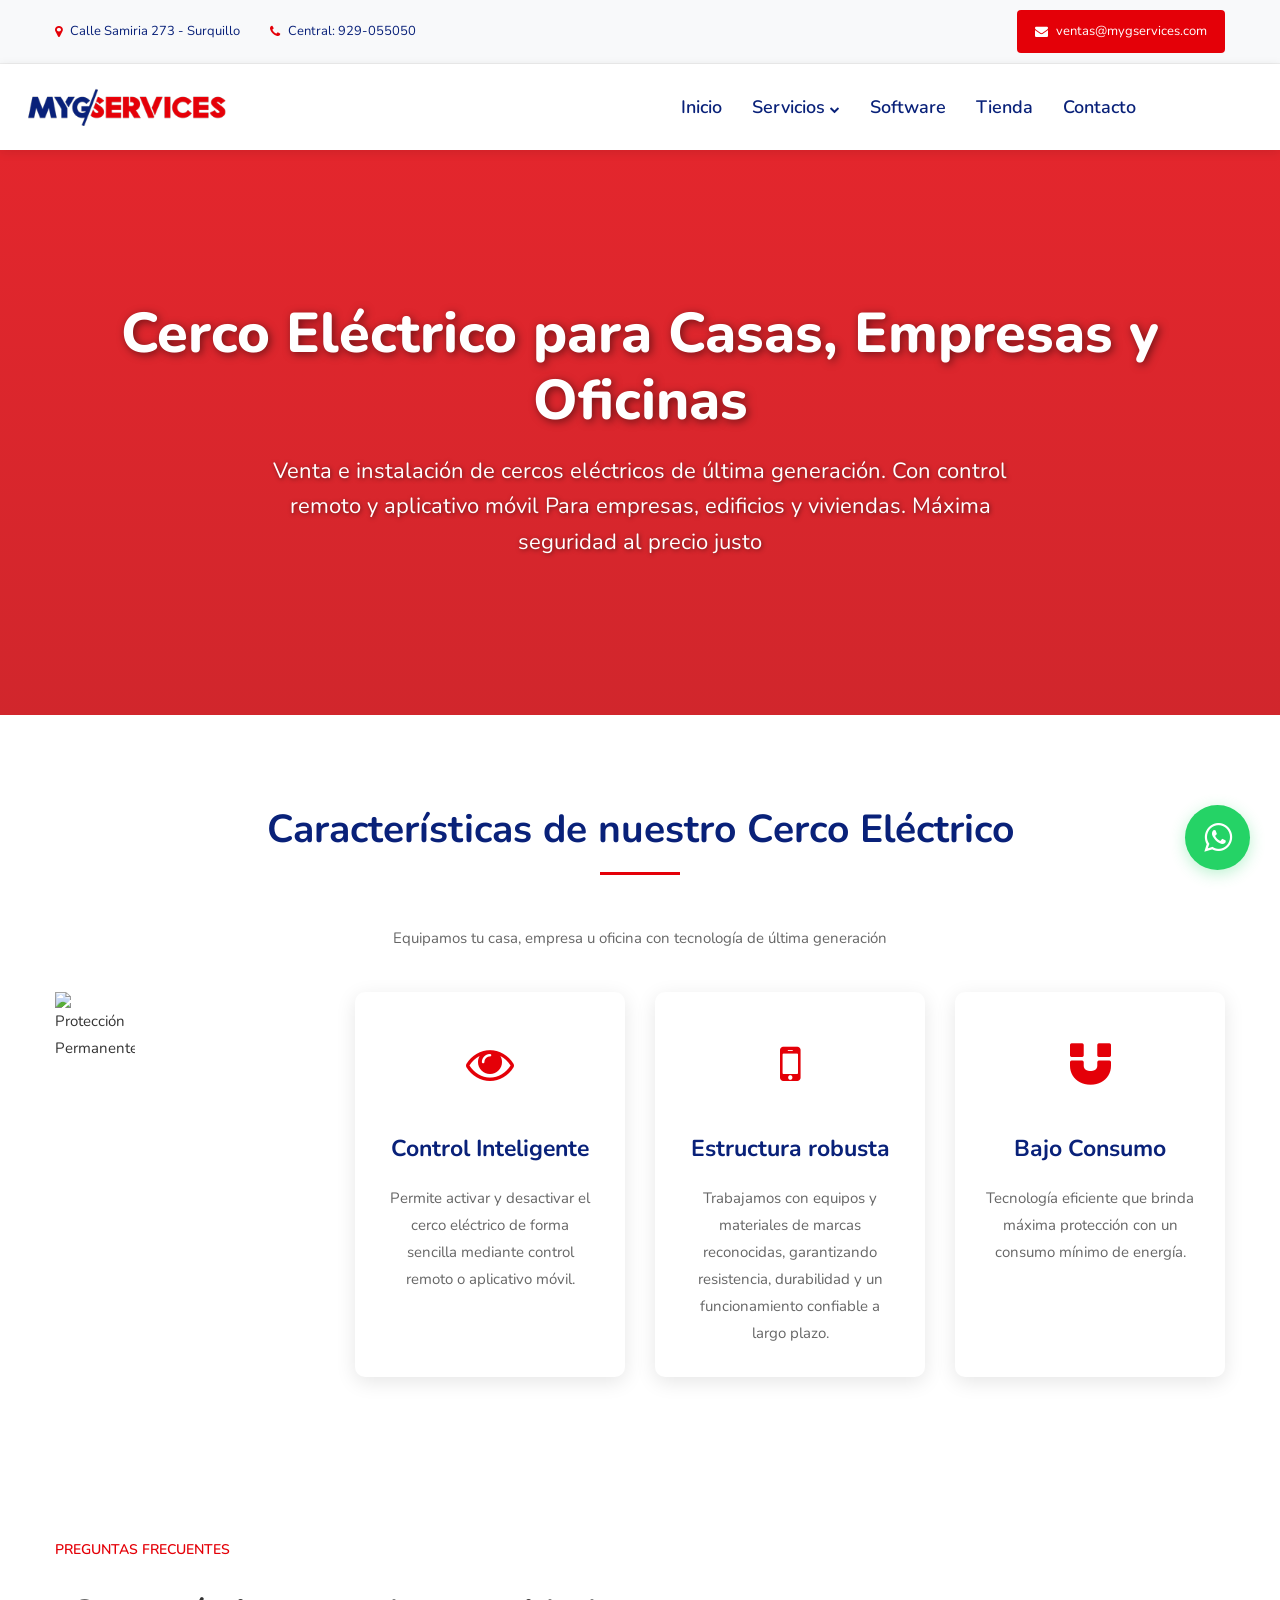
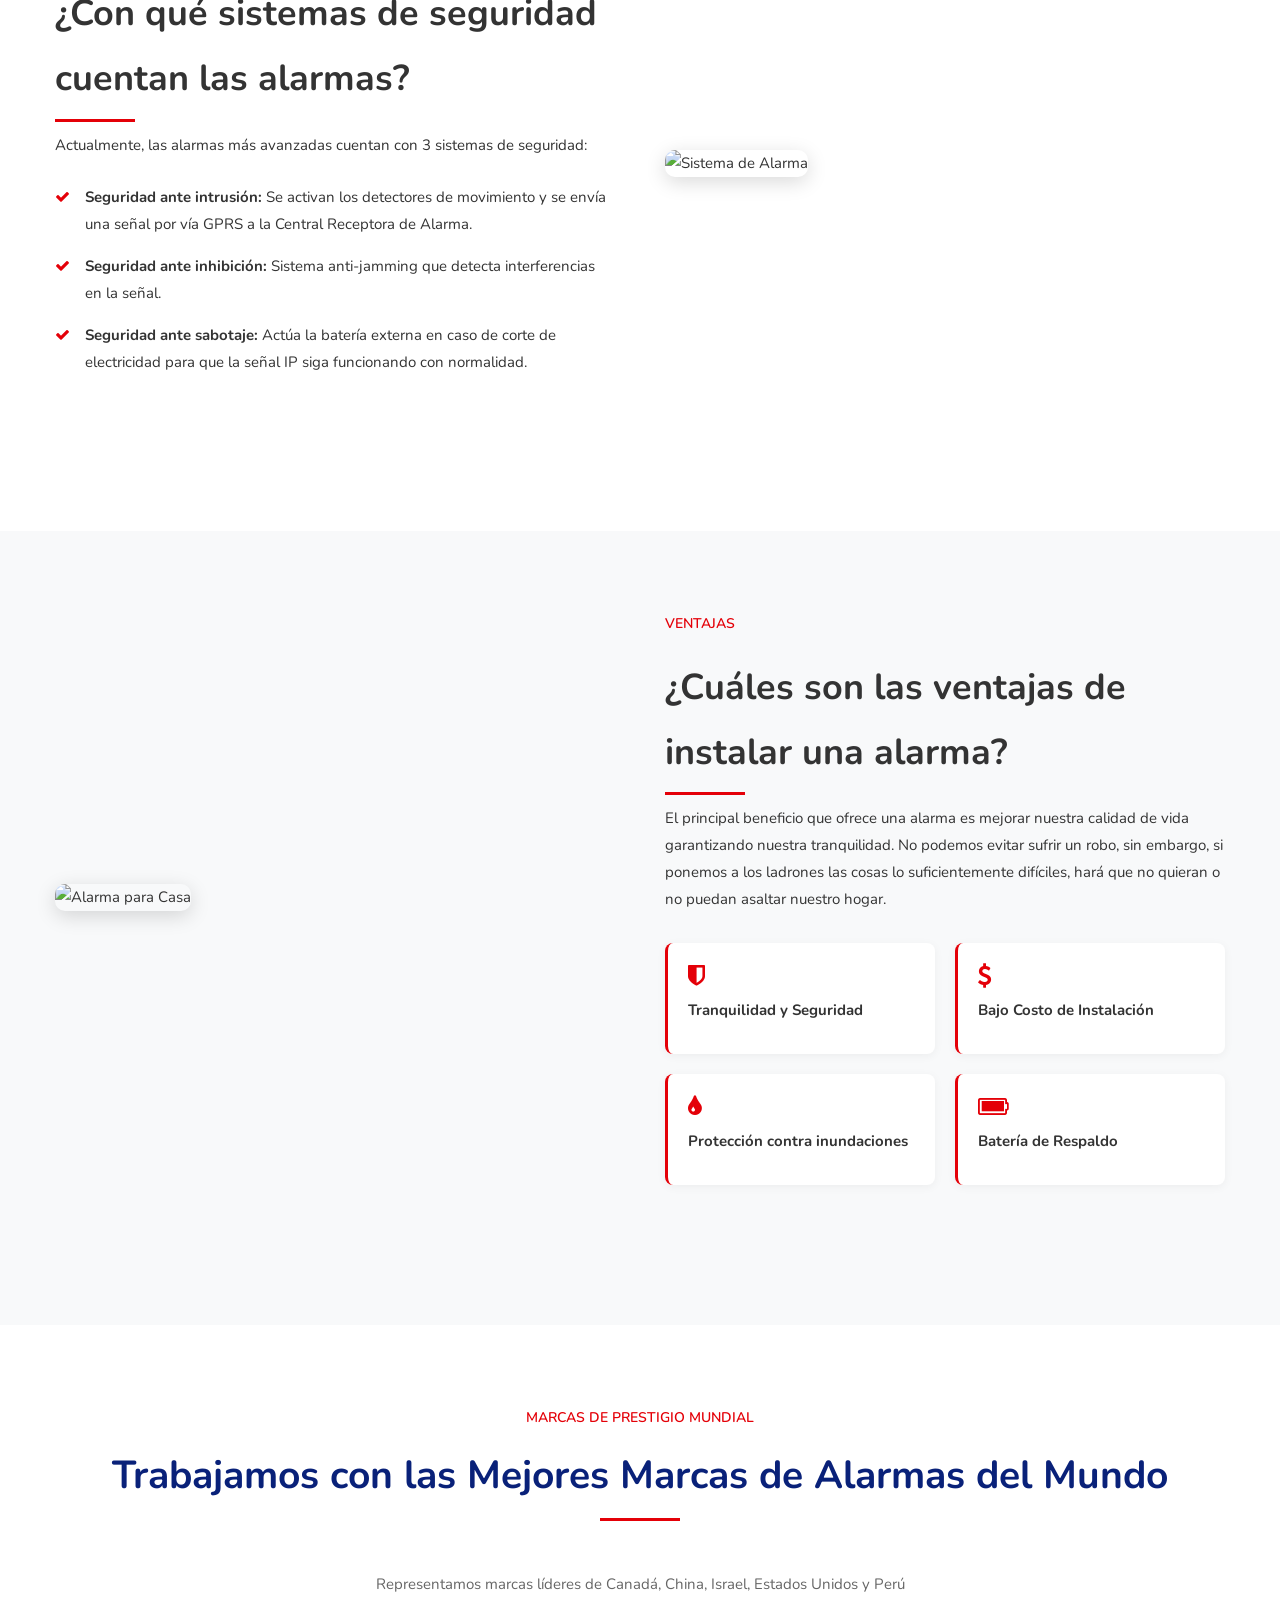
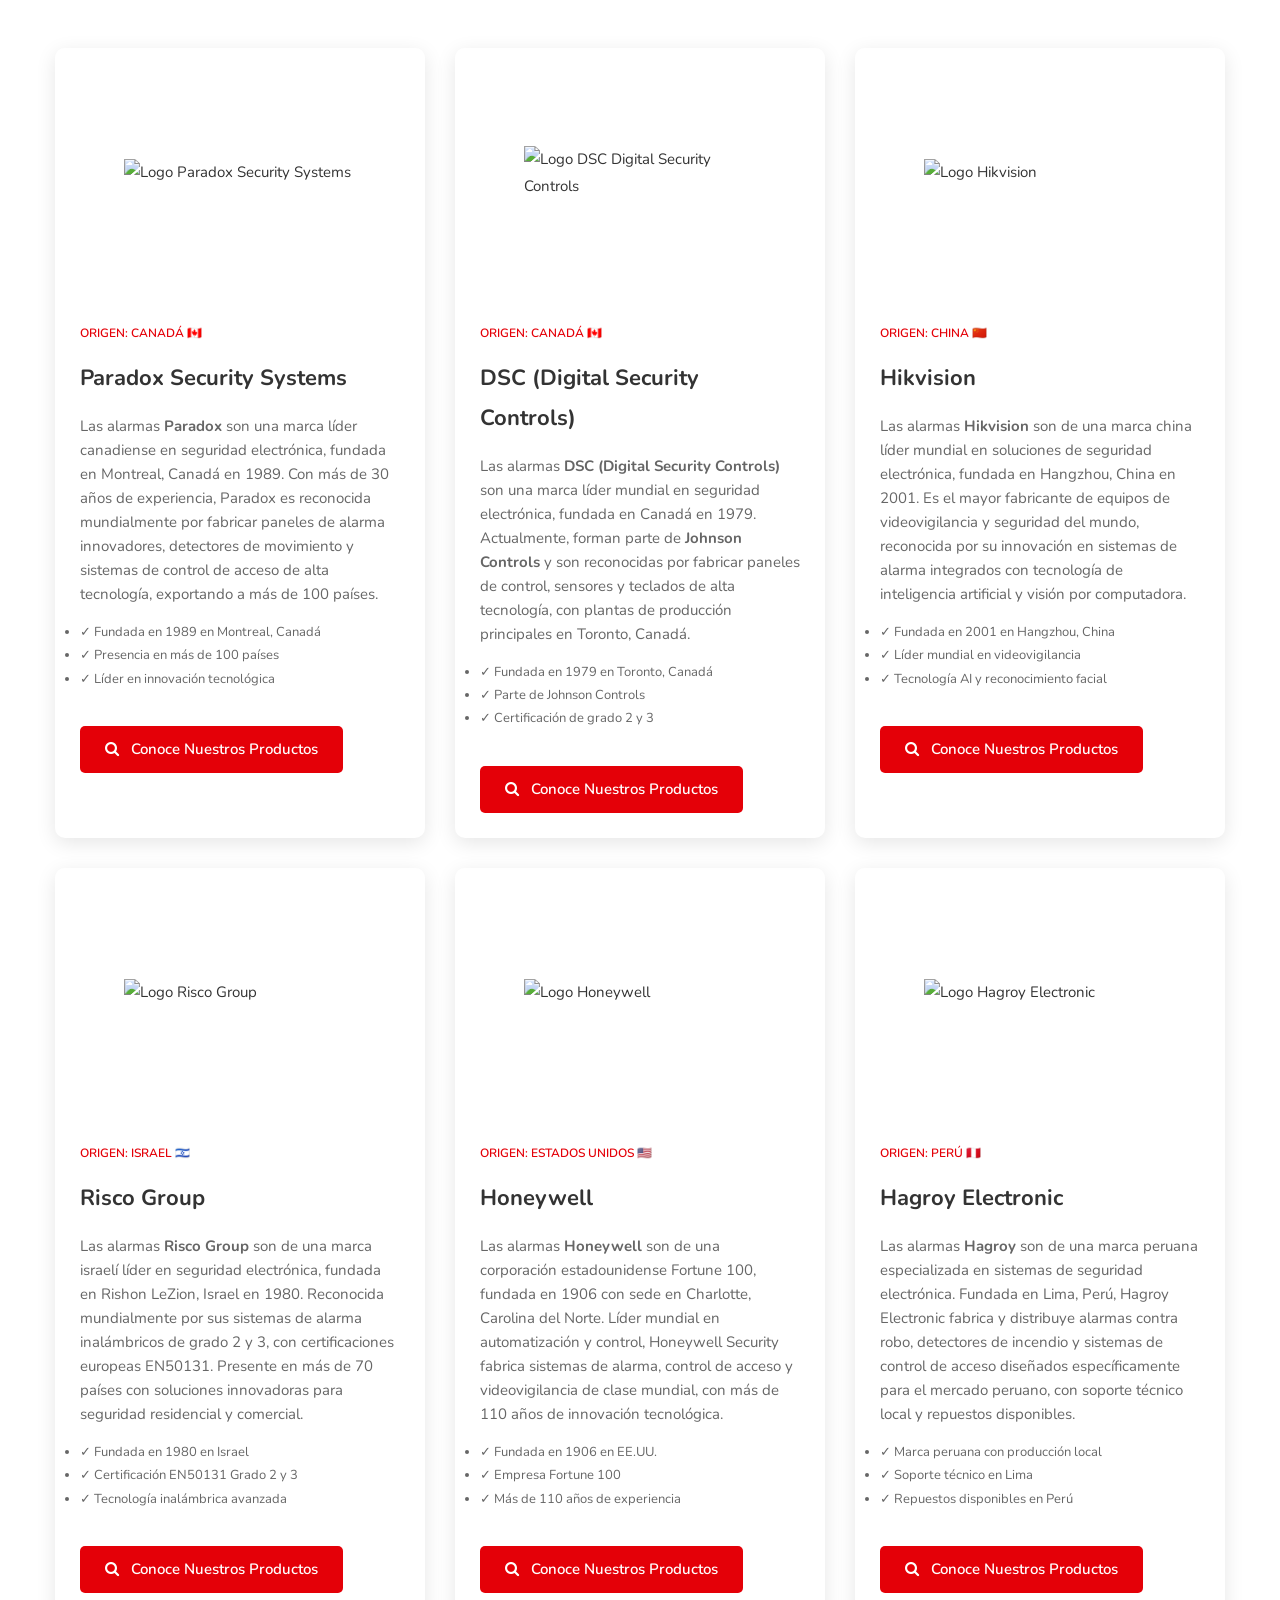
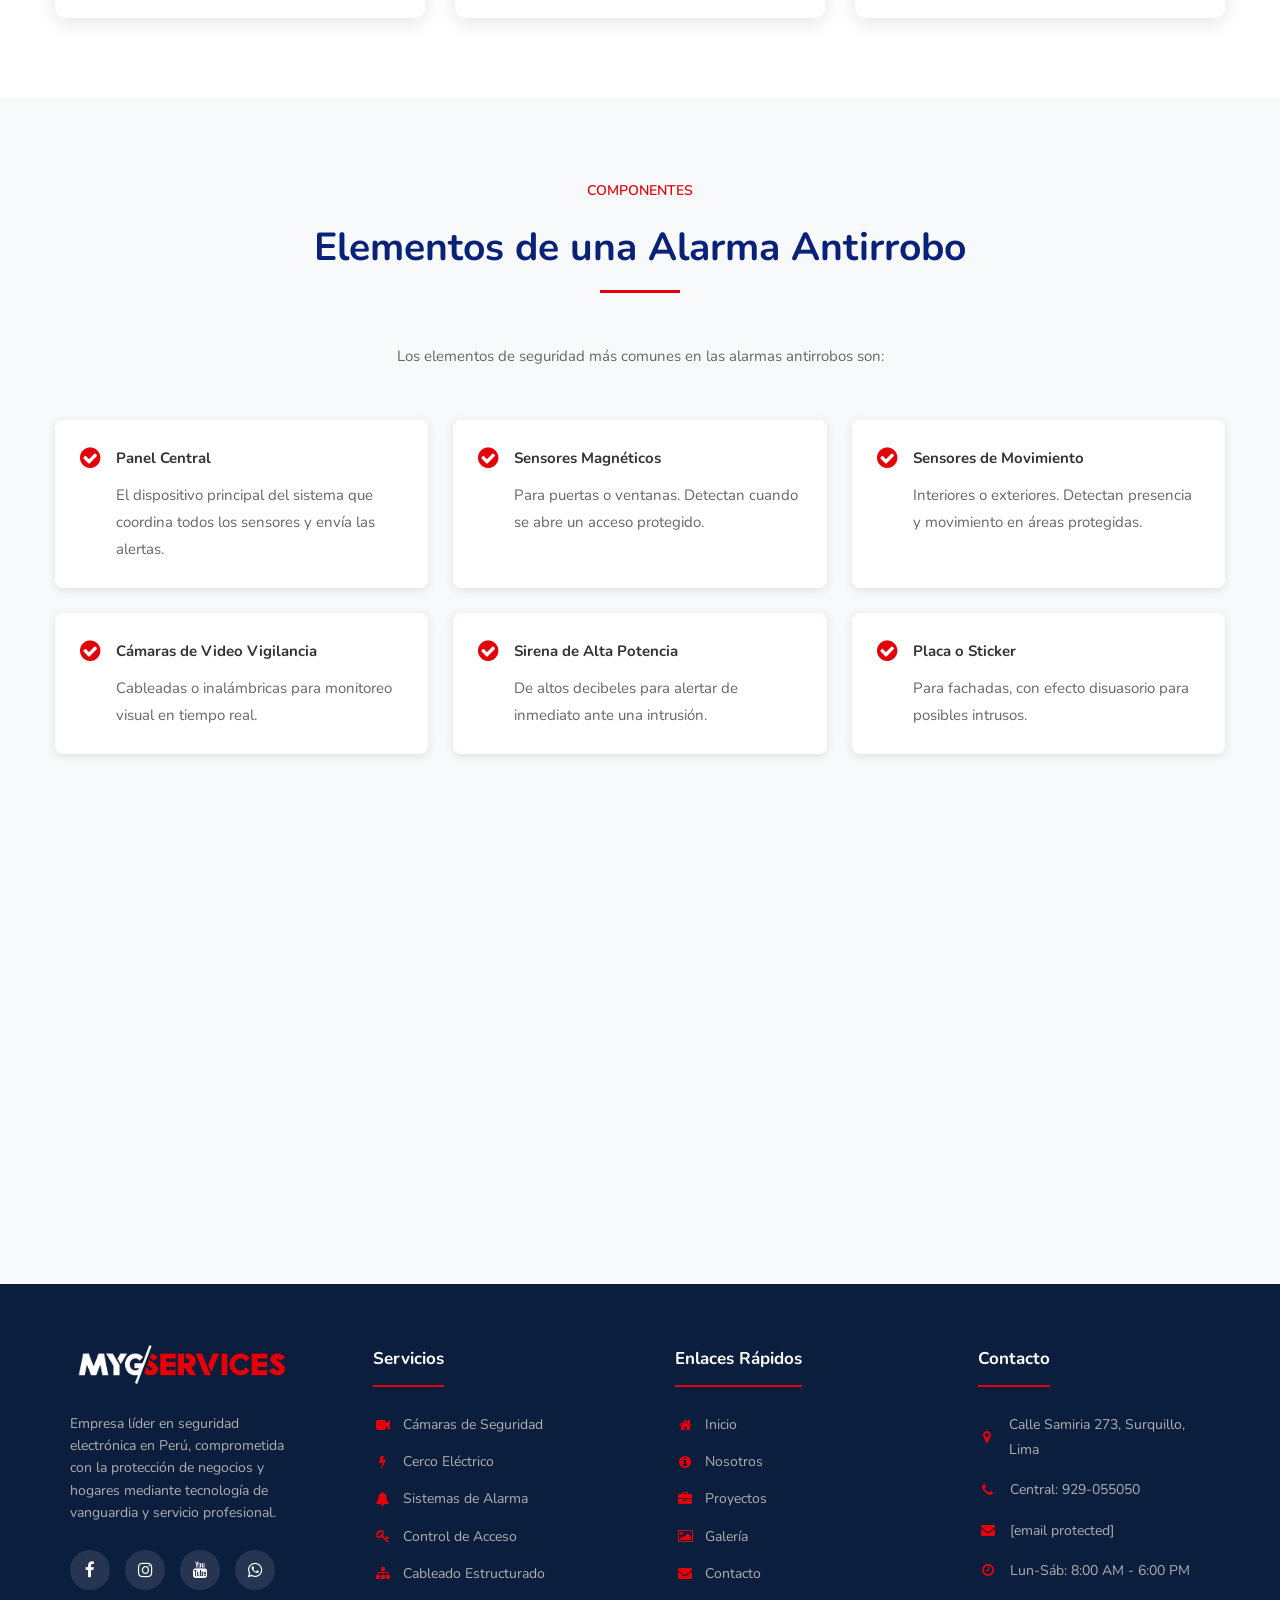
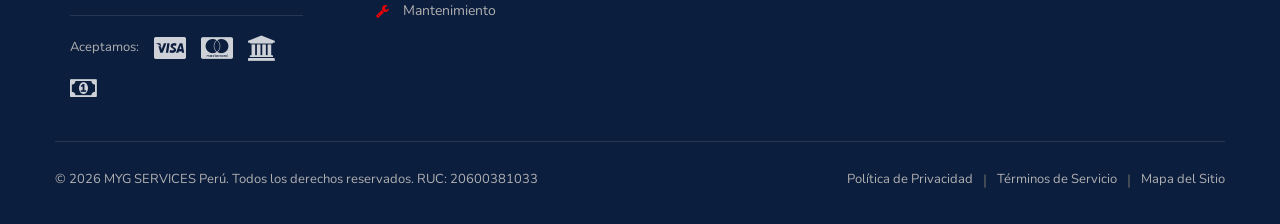
==== commit 65a27982: "Agrega imágenes y actualiza sitio web" ====
--- a/CercoElectrico/index.html
+++ b/CercoElectrico/index.html
@@ -161,24 +161,18 @@
                         </div>
                     </div>
                     <div class="email-contact">
-                        <a href="/cdn-cgi/l/email-protection#2d5b4843594c5e6d40544a5e485f5b444e485e034e4240" class="email-btn">
-                            <i class="fa fa-envelope"></i> <span class="__cf_email__" data-cfemail="0b7d6e657f6a784b66726c786e797d62686e7825686466">[email&#160;protected]</span>
-                        </a>
-                    </div>
-                </div>
-            </div>
-        </div>
-
-        <!-- Navigation -->
+                        <a href="mailto:ventas@mygservices.com" class="email-btn">
+                            <i class="fa fa-envelope"></i> ventas@mygservices.com
+                        </a>
+                    </div>
+                </div>
+            </div>
+        </div>
+
+         <!-- Navigation -->
         <div class="main-navigation">
             <div class="container">
                 <div class="nav-container">
-                    <!-- Logo -->
-                    <div class="logo">
-                        <a href="/">
-                            <img src="images/logo.png" alt="MYG SERVICES Logo" width="280" height="60">
-                        </a>
-                    </div>
 
                     <!-- Mobile Menu Toggle -->
                     <button class="mobile-toggle" aria-label="Toggle navigation">
@@ -187,14 +181,31 @@
                         <span></span>
                     </button>
 
+                    <!-- Logo -->
+                    <div class="logo">
+                        <a href="">
+                            <img src="images/logo.png" alt="MYG SERVICES Logo" width="280" height="60">
+                        </a>
+                    </div>
+
+
                     <!-- Main Menu -->
                     <nav class="main-menu">
                         <ul>
-                            <li><a href="/">Inicio</a></li>
-                            <li><a href="#services">Servicios</a></li>
-                            <li><a href="/#about">Nosotros</a></li>
-                            <li><a href="/#projects">Trabajos</a></li>
-                            <li><a href="/#gallery">Galería</a></li>
+                            <li><a href="#home">Inicio</a></li>
+                            <li class="has-submenu">
+                                <a href="#">Servicios <i class="fa fa-chevron-down"></i> </a>
+                                <ul class="submenu">
+                                    <li><a href="CercoElectrico/MarcadePanelesdeCercoElectrico/index.html">Cerco Eléctrico</a></li>
+                                    <li><a href="camaraseguridad/index.html">Cámaras de Seguridad</a></li>
+                                    <li><a href="alarmaincendio/index.html">Alarmas contra Incendios</a></li>
+                                    <li><a href="ControldeAsistenciayAcceso/index.html">Equipos Biométricos</a></li>
+                                    <li><a href="VideoPortero/MarcasdeVideoPortero/index.html">Video Portero</a></li>
+                                    <li><a href="AlarmaContraRobo/ModelosPaneldeAlarmaContraRobo/index.html">Alarma Contra Robo</a></li>
+                                </ul>
+                            </li>
+                            <li><a href="#software">Software</a></li>
+                            <li><a href="#tienda">Tienda</a></li>
                             <li><a href="#contact">Contacto</a></li>
                         </ul>
                     </nav>
@@ -206,9 +217,9 @@
     <!-- Hero Section con Imagen de Fondo -->
     <section class="hero-banner">
         <div class="container">
-            <h1>Alarmas Contra Robo para Casas, Empresas y Oficinas</h1>
-            <p>Venta e instalación de alarmas Paradox, Hikvision, Hagroy y DSC en Lima. Protección 24/7 con monitoreo profesional. Tecnología que detecta intrusos antes de que sea tarde.</p>
-            <a href="#services" class="btn-primary">Ver Sistemas de Alarma</a>
+            <h1>Cerco Eléctrico para Casas, Empresas y Oficinas</h1>
+            <p>Venta e instalación de cercos eléctricos de última generación. Con control remoto y aplicativo móvil
+            Para empresas, edificios y viviendas. Máxima seguridad al precio justo</p>
         </div>
     </section>
 
@@ -216,41 +227,36 @@
     <section class="services-section">
         <div class="container">
             <div style="text-align: center; margin-bottom: 40px;">
-                <h2 class="section-title">Componentes de Nuestros Sistemas de Alarma</h2>
+                <h2 class="section-title">Características de nuestro Cerco Eléctrico</h2>
                 <p style="max-width: 800px; margin: 0 auto; color: #666;">Equipamos tu casa, empresa u oficina con tecnología de última generación</p>
             </div>
             <div class="services-grid">
-                <div class="service-card">
-                    <div class="service-icon">
-                        <i class="fa fa-tablet"></i>
-                    </div>
-                    <h3>Panel de Alarma</h3>
-                    <p>Potente panel de control que permite programar, activar y desactivar tu alarma con un solo toque.</p>
-                </div>
-                
+               <img src="images/cer" alt="Protección Permanente" style="width: 80px; height: auto;">
                 <div class="service-card">
                     <div class="service-icon">
                         <i class="fa fa-eye"></i>
                     </div>
-                    <h3>Sensor de Movimiento</h3>
-                    <p>Detectores inteligentes que identifican movimiento sospechoso y activan la alarma inmediatamente.</p>
-                </div>
-                
+                    <h3>Control Inteligente</h3>
+                    <p>Permite activar y desactivar el cerco eléctrico de forma sencilla mediante control remoto o aplicativo móvil.</p>
+                </div>
+                
+                <div class="service-card">
+                    <div class="service-icon">
+                        <i class="fa fa-mobile"></i>
+                    </div>
+                    <h3>Estructura robusta</h3>
+                    <p>Trabajamos con equipos y materiales de marcas reconocidas, garantizando resistencia, durabilidad y un funcionamiento confiable a largo plazo.</p>
+                </div>
+
                 <div class="service-card">
                     <div class="service-icon">
                         <i class="fa fa-magnet"></i>
                     </div>
-                    <h3>Contactos Magnéticos</h3>
-                    <p>Sensores para puertas y ventanas que alertan cuando se abre un acceso mientras está armado.</p>
-                </div>
-                
-                <div class="service-card">
-                    <div class="service-icon">
-                        <i class="fa fa-mobile"></i>
-                    </div>
-                    <h3>Aplicación Móvil</h3>
-                    <p>Controla tu sistema desde cualquier lugar con nuestra app móvil. Monitoreo en tiempo real.</p>
-                </div>
+                    <h3>Bajo Consumo</h3>
+                    <p>Tecnología eficiente que brinda máxima protección con un consumo mínimo de energía.</p>
+                </div>
+                
+                
             </div>
         </div>
     </section>
--- a/CercoElectrico/css/style.css
+++ b/CercoElectrico/css/style.css
@@ -75,63 +75,130 @@
 
 /* ===== NAVEGACIÓN ===== */
 .main-navigation {
-    background: white;
+    background: #fff;
     box-shadow: 0 2px 10px rgba(0,0,0,0.1);
     position: sticky;
     top: 0;
     z-index: 1000;
 }
 
+.main-navigation .container {
+    max-width: 100%;
+    padding: 0;
+}
+
+/* Contenedor interno */
 .nav-container {
     display: flex;
-    justify-content: space-between;
     align-items: center;
-    padding: 15px 0;
+    justify-content: space-between; 
+    padding: 15px 20px;
+}
+
+/* Logo */
+.logo {
+    /*border: 2px solid red;*/
+    padding-top: 9px;
 }
 
 .logo img {
-    max-width: 280px;
+    /*border: 2px solid pink;*/
+    max-width: 210px;
     height: auto;
 }
 
+/* Botón móvil (oculto por ahora) */
 .mobile-toggle {
+    /*border: 2px solid yellow;*/
     display: none;
     background: none;
     border: none;
     cursor: pointer;
     flex-direction: column;
     gap: 4px;
-    padding: 5px;
-    z-index: 1001;
 }
 
 .mobile-toggle span {
     width: 25px;
     height: 3px;
     background: #092179;
-    transition: 0.3s;
+}
+
+/* Menú */
+.main-menu {
+    flex: 1;
+    display: flex;
+    justify-content: right;
+    padding-right: 10%;
 }
 
 .main-menu ul {
     display: flex;
+    flex-wrap: nowrap;
     list-style: none;
     gap: 30px;
-}
-
+    margin: 0;
+    padding: 0;
+}
+
+/* Links */
 .main-menu a {
     color: #092179;
     text-decoration: none;
     font-weight: 600;
-    font-size: 15px;
-    transition: color 0.3s;
+    font-size: 18px;
+    white-space: nowrap;
+    position: relative;
     padding: 5px 0;
-    position: relative;
+    transition: color 0.3s ease;
 }
 
 .main-menu a:hover {
     color: #e40008;
 }
 
+/* Submenú ESCRITORIO */
+.has-submenu {
+    position: relative;
+}
+
+.has-submenu .submenu {
+    display: none;
+    position: absolute;
+    top: 100%;
+    left: 0;
+    background: #fff;
+    list-style: none;
+    padding: 8px 0;
+    margin: 0;
+    z-index: 999;
+    box-shadow: 0 4px 12px rgba(0, 0, 0, 0.15);
+    border-top: 2px solid #092179;
+    flex-direction: column;
+    gap: 0;
+}
+
+.has-submenu:hover .submenu {
+    display: flex;
+}
+
+.has-submenu .submenu li a {
+    display: block;
+    padding: 8px 20px;
+    font-size: 14px;
+    white-space: nowrap;
+}
+
+.has-submenu .submenu li a:hover {
+    background-color: #f0f4ff;
+    color: #e40008;
+}
+
+.fa.fa-chevron-down {
+    font-size: 10px;
+}
+
+/* Línea animada */
 .main-menu a::after {
     content: '';
     position: absolute;
@@ -140,21 +207,84 @@
     width: 0;
     height: 2px;
     background: #e40008;
-    transition: width 0.3s;
-}
-
-.main-menu a:hover::after,
-.main-menu a.active::after {
+    transition: width 0.3s ease;
+}
+
+.main-menu a:hover::after {
     width: 100%;
 }
 
+/* ===== RESPONSIVE MOBILE ===== */
+@media (max-width: 992px) {
+
+    .main-menu {
+        display: none;
+        width: 100%;
+        order: 3;
+        padding-right: 0;
+        padding-left: 0;
+        justify-content: flex-start;
+    }
+
+    .main-menu.active {
+        display: flex;
+    }
+
+    .main-menu ul {
+        flex-direction: column;
+        gap: 0;
+        width: 100%;
+        align-items: flex-start;
+    }
+
+    .main-menu li {
+        width: 100%;
+    }
+
+    .main-menu a {
+        display: block;
+        padding: 15px 20px;
+        border-bottom: 1px solid #f0f0f0;
+        font-size: 16px;
+        white-space: normal;
+        text-align: left;
+        width: 100%;
+    }
+
+    /* Submenú MOBILE - oculto por defecto */
+    .has-submenu .submenu {
+        display: none;
+        position: static;
+        box-shadow: none;
+        border-top: none;
+        border-left: 3px solid #092179;
+        margin-left: 20px;
+        flex-direction: column;
+        z-index: auto;
+    }
+
+    /* Submenú MOBILE - visible con .active */
+    .has-submenu.active .submenu {
+        display: flex;
+        width: 100%;
+    }
+
+    .has-submenu.active .submenu li {
+        width: 100%;
+    }
+
+    /* Quitar línea animada en mobile */s
+    .main-menu a::after {
+        display: none;
+    }
+}
 /* ===== HERO BANNER CON IMAGEN DE FONDO ===== */
 .hero-banner {
     padding: 150px 0 120px;
     background-image: linear-gradient(
         rgba(228, 0, 8, 0.85),
         rgba(194, 0, 7, 0.85)
-    ), url('../images/banner1.jpg');
+    ), url('../images/cerco.jpg');
     background-size: cover;
     background-position: center center;
     background-repeat: no-repeat;
